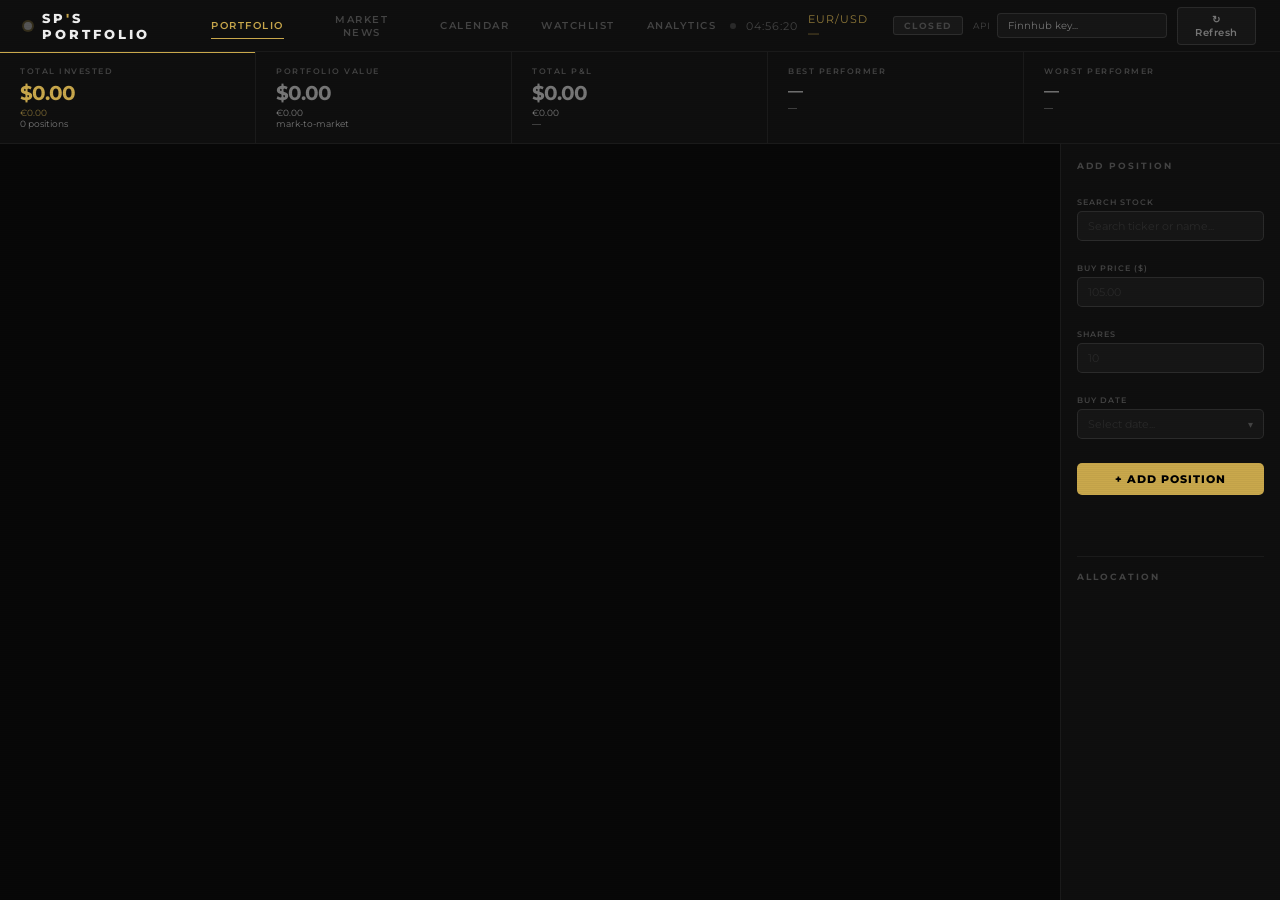
==== index.html @ 55b34804 "Update index.html" ====
<!DOCTYPE html>
<html lang="en">
<head>
<meta charset="UTF-8">
<meta name="viewport" content="width=device-width, initial-scale=1.0">
  <link rel="icon" type="image/x-icon" href="favicon.ico">
<title>SP's Portfolio</title>
<link href="https://fonts.googleapis.com/css2?family=Montserrat:wght@300;400;500;600;700;800;900&display=swap" rel="stylesheet">
<style>
*,*::before,*::after{box-sizing:border-box;margin:0;padding:0}
:root{
  --bg:#080808;--bg2:#0f0f0f;--bg3:#161616;--bg4:#1e1e1e;--bg5:#252525;
  --border:rgba(255,255,255,0.05);--border2:rgba(255,255,255,0.09);--border3:rgba(255,255,255,0.15);
  --text:#f0f0f0;--text2:#777;--text3:#444;--text4:#2a2a2a;
  --gold:#C9A84C;--gold2:rgba(201,168,76,0.12);--gold3:rgba(201,168,76,0.25);--gold4:rgba(201,168,76,0.06);
  --green:#00D97E;--green2:rgba(0,217,126,0.1);--green3:rgba(0,217,126,0.2);
  --red:#FF4560;--red2:rgba(255,69,96,0.1);--red3:rgba(255,69,96,0.2);
  --mono:'Montserrat',sans-serif;--sans:'Montserrat',sans-serif;
}
html,body{height:100%;overflow:hidden}
body{background:var(--bg);color:var(--text);font-family:var(--sans);display:flex;flex-direction:column}

/* SCANLINE OVERLAY */
body::before{content:'';position:fixed;inset:0;background:repeating-linear-gradient(0deg,rgba(0,0,0,0.03) 0px,rgba(0,0,0,0.03) 1px,transparent 1px,transparent 2px);pointer-events:none;z-index:1000}

/* TOPBAR */
.topbar{height:52px;display:flex;align-items:center;justify-content:space-between;padding:0 24px;background:var(--bg2);border-bottom:1px solid var(--border);flex-shrink:0;position:relative;z-index:10}
.logo{display:flex;align-items:center;gap:10px}
.logo-dot{width:8px;height:8px;border-radius:50%;background:#555;box-shadow:0 0 0 2px rgba(201,168,76,0.2);transition:background .5s,box-shadow .5s;animation:dotpulse 2.5s ease-in-out infinite}
@keyframes dotpulse{0%,100%{opacity:1}50%{opacity:.5}}
.logo-name{font-size:13px;font-weight:800;letter-spacing:3px;text-transform:uppercase;color:var(--text)}
.logo-name span{color:var(--gold)}
.topbar-center{display:flex;align-items:center;gap:4px}
.nav-btn{background:none;border:none;padding:6px 14px;font-family:var(--sans);font-size:10px;font-weight:600;letter-spacing:1.5px;text-transform:uppercase;color:var(--text3);cursor:pointer;border-radius:4px;transition:all .15s;position:relative}
.nav-btn:hover{color:var(--text2)}
.nav-btn.active{color:var(--gold)}
.nav-btn.active::after{content:'';position:absolute;bottom:-1px;left:14px;right:14px;height:1px;background:var(--gold)}
.topbar-right{display:flex;align-items:center;gap:10px}
.clock{font-family:'Montserrat',sans-serif;font-size:11px;color:var(--text3);letter-spacing:1px}
.market-status{font-size:9px;font-weight:700;letter-spacing:1.5px;padding:3px 10px;border-radius:3px;text-transform:uppercase}
.market-status.open{background:var(--green2);border:1px solid var(--green3);color:var(--green)}
.market-status.closed{background:rgba(255,255,255,0.04);border:1px solid var(--border2);color:var(--text3)}
.api-wrap{display:flex;align-items:center;gap:6px}
.api-wrap label{font-size:9px;color:var(--text3);letter-spacing:1px;text-transform:uppercase}
.api-input{background:var(--bg3);border:1px solid var(--border2);border-radius:4px;padding:5px 10px;color:var(--text);font-family:'Montserrat',sans-serif;font-size:10px;outline:none;width:170px;transition:border-color .2s}
.api-input:focus{border-color:var(--gold)}
.refresh-btn{background:var(--bg3);border:1px solid var(--border2);border-radius:4px;padding:5px 12px;color:var(--text2);font-family:var(--sans);font-size:10px;font-weight:600;cursor:pointer;letter-spacing:.5px;transition:all .15s}
.refresh-btn:hover{border-color:var(--gold);color:var(--gold)}
.status-dot{width:6px;height:6px;border-radius:50%;background:var(--text4);transition:background .3s}
.status-dot.live{background:var(--green);box-shadow:0 0 6px var(--green)}
.status-dot.err{background:var(--red)}
.status-dot.loading{background:var(--gold);animation:dotpulse 1s infinite}

/* PAGES */
.pages{flex:1;overflow:hidden;position:relative}
.page{display:none;height:100%;overflow-y:auto}
.page.active{display:grid}

/* ── PORTFOLIO PAGE ── */
#pg-portfolio{grid-template-columns:1fr 220px;grid-template-rows:auto 1fr;overflow:hidden}
.port-top{grid-column:1/-1;display:grid;grid-template-columns:repeat(5,1fr);border-bottom:1px solid var(--border);background:var(--bg2)}
.kpi{padding:14px 20px;border-right:1px solid var(--border);position:relative;overflow:hidden}
.kpi:last-child{border-right:none}
.kpi-bar{position:absolute;top:0;left:0;right:0;height:1px;background:var(--gold);opacity:0;transition:opacity .3s}
.kpi.lit .kpi-bar{opacity:1}
.kpi-label{font-size:8px;letter-spacing:1.5px;text-transform:uppercase;color:var(--text3);margin-bottom:7px;font-weight:600}
.kpi-val{font-family:'Montserrat',sans-serif;font-size:20px;font-weight:700;letter-spacing:-1px;line-height:1;margin-bottom:4px}
.kpi-sub{font-size:9px;color:var(--text2);font-family:'Montserrat',sans-serif}
.c-gold{color:var(--gold)}.c-green{color:var(--green)}.c-red{color:var(--red)}.c-muted{color:var(--text2)}

.port-main{padding:18px;overflow-y:auto;display:flex;flex-direction:column;gap:12px}
.port-sidebar{background:var(--bg2);border-left:1px solid var(--border);padding:16px;overflow-y:auto;display:flex;flex-direction:column;gap:14px}

/* STOCK CARDS */
.cards-grid{display:grid;grid-template-columns:repeat(auto-fill,minmax(340px,1fr));gap:14px}
.scard{background:var(--bg2);border:1px solid var(--border);border-radius:8px;padding:20px 22px;cursor:pointer;transition:border-color .2s,transform .15s,box-shadow .15s;position:relative;overflow:hidden}
.scard::before{content:'';position:absolute;top:0;left:0;right:0;height:1px;opacity:0;transition:opacity .3s}
.scard.up::before{background:linear-gradient(90deg,transparent,var(--green),transparent);opacity:1}
.scard.dn::before{background:linear-gradient(90deg,transparent,var(--red),transparent);opacity:1}
.scard:hover{border-color:var(--border3);transform:translateY(-1px);box-shadow:0 6px 24px rgba(0,0,0,0.5)}
.sc-top{display:flex;justify-content:space-between;align-items:flex-start;margin-bottom:12px}
.sc-ticker{font-size:20px;font-weight:900;letter-spacing:.5px}
.sc-name{font-size:9px;color:var(--text3);margin-top:2px;letter-spacing:.3px}
.sc-buys{font-size:8px;background:rgba(255,255,255,0.05);border:1px solid var(--border2);border-radius:3px;padding:1px 5px;color:var(--text3);letter-spacing:.5px;margin-top:4px;display:inline-block}
.sc-price{font-family:'Montserrat',sans-serif;font-size:21px;font-weight:700;text-align:right;letter-spacing:-.5px}
.sc-chg{font-family:'Montserrat',sans-serif;font-size:9px;text-align:right;margin-top:3px}
.sc-divider{height:1px;background:var(--border);margin-bottom:11px}
.sc-stats{display:grid;grid-template-columns:1fr 1fr 1fr;gap:6px}
.sc-stat-l{font-size:8px;color:var(--text3);letter-spacing:.8px;text-transform:uppercase;margin-bottom:2px}
.sc-stat-v{font-family:'Montserrat',sans-serif;font-size:13px;font-weight:500}
.pnl-v{font-family:'Montserrat',sans-serif;font-size:15px;font-weight:700}
.pill{display:inline-flex;align-items:center;gap:2px;padding:2px 7px;border-radius:20px;font-family:'Montserrat',sans-serif;font-size:9px;font-weight:700}
.pill.up{background:var(--green2);border:1px solid var(--green3);color:var(--green)}
.pill.dn{background:var(--red2);border:1px solid var(--red3);color:var(--red)}
.sc-foot{display:flex;justify-content:space-between;align-items:center;margin-top:10px;padding-top:9px;border-top:1px solid var(--border)}
.live-tag{font-size:8px;letter-spacing:.8px;color:var(--text3);font-weight:600}
.live-tag.on{color:var(--green)}
.detail-hint{font-size:8px;color:var(--text4);letter-spacing:.5px}
@keyframes fg{0%,100%{background:var(--bg2)}50%{background:rgba(0,217,126,0.05)}}
@keyframes fr{0%,100%{background:var(--bg2)}50%{background:rgba(255,69,96,0.05)}}
.fg{animation:fg .8s ease}.fr{animation:fr .8s ease}
.blink{display:inline-block;width:4px;height:4px;background:var(--text3);border-radius:50%;animation:bl 1s infinite;vertical-align:middle}
@keyframes bl{0%,100%{opacity:.2}50%{opacity:1}}

/* SIDEBAR FORM */
.sidebar-title{font-size:9px;font-weight:700;letter-spacing:2px;text-transform:uppercase;color:var(--text3);margin-bottom:12px}
.field{margin-bottom:8px}
.field label{display:block;font-size:8px;letter-spacing:1px;text-transform:uppercase;color:var(--text3);margin-bottom:4px;font-weight:600}
.field input{width:100%;background:var(--bg3);border:1px solid var(--border2);border-radius:5px;padding:7px 10px;color:var(--text);font-family:'Montserrat',sans-serif;font-size:11px;outline:none;transition:border-color .2s}
.field input:focus{border-color:var(--gold)}
.field input::placeholder{color:var(--text4)}
.btn-add{width:100%;background:var(--gold);border:none;border-radius:5px;padding:9px;color:#000;font-family:var(--sans);font-size:11px;font-weight:800;letter-spacing:1px;text-transform:uppercase;cursor:pointer;transition:opacity .15s;margin-top:2px}
.btn-add:hover{opacity:.85}
.ferr{font-size:9px;color:var(--red);margin-top:5px;min-height:12px}

/* ALLOC */
.alloc-bar{display:flex;height:4px;border-radius:2px;overflow:hidden;gap:1px;margin-bottom:10px}
.alloc-seg{border-radius:1px;transition:flex .5s}
.alloc-row{display:flex;align-items:center;justify-content:space-between;padding:4px 0;border-bottom:1px solid var(--border)}
.alloc-row:last-child{border-bottom:none}
.alloc-l{display:flex;align-items:center;gap:6px;font-size:10px;font-weight:600}
.alloc-dot{width:6px;height:6px;border-radius:1px;flex-shrink:0}
.alloc-pct{font-family:'Montserrat',sans-serif;font-size:10px;color:var(--text2)}

/* EMPTY */
.empty-state{display:flex;flex-direction:column;align-items:center;justify-content:center;padding:40px;color:var(--text3);text-align:center;grid-column:1/-1}
.empty-state p{font-size:10px;line-height:1.8;margin-top:8px}

/* ── MARKET NEWS PAGE ── */
#pg-news{grid-template-columns:1fr 1fr;grid-template-rows:auto 1fr;overflow:hidden;display:none}
#pg-news.active{display:grid}
.news-col{padding:18px;overflow-y:auto;border-right:1px solid var(--border)}
.news-col:last-child{border-right:none}
.col-header{display:flex;align-items:center;justify-content:space-between;margin-bottom:14px;padding-bottom:10px;border-bottom:1px solid var(--border)}
.col-title{font-size:9px;font-weight:700;letter-spacing:2px;text-transform:uppercase;color:var(--gold)}
.col-sub{font-size:9px;color:var(--text3)}
.news-item{padding:12px 0;border-bottom:1px solid var(--border);cursor:pointer;transition:opacity .15s}
.news-item:hover{opacity:.75}
.news-item:last-child{border-bottom:none}
.news-source{font-size:8px;font-weight:700;letter-spacing:1.5px;text-transform:uppercase;color:var(--gold);margin-bottom:4px}
.news-headline{font-size:12px;font-weight:600;line-height:1.5;color:var(--text);margin-bottom:4px}
.news-meta{font-size:9px;color:var(--text3);font-family:'Montserrat',sans-serif}
.news-tag{display:inline-block;font-size:8px;padding:1px 6px;border-radius:2px;border:1px solid var(--border2);color:var(--text3);margin-right:4px;letter-spacing:.5px}
.news-tag.bull{border-color:var(--green3);color:var(--green)}
.news-tag.bear{border-color:var(--red3);color:var(--red)}

/* ── CALENDAR PAGE ── */
#pg-calendar{display:none;grid-template-columns:1fr 1fr;overflow:hidden}
#pg-calendar.active{display:grid}
.cal-col{padding:18px;overflow-y:auto;border-right:1px solid var(--border)}
.cal-col:last-child{border-right:none}
.cal-event{display:flex;gap:12px;padding:10px 0;border-bottom:1px solid var(--border);align-items:flex-start}
.cal-event:last-child{border-bottom:none}
.cal-date-box{background:var(--bg3);border:1px solid var(--border2);border-radius:5px;padding:6px 10px;text-align:center;flex-shrink:0;min-width:44px}
.cal-month{font-size:7px;font-weight:700;letter-spacing:1.5px;text-transform:uppercase;color:var(--text3)}
.cal-day{font-family:'Montserrat',sans-serif;font-size:18px;font-weight:700;line-height:1;color:var(--text)}
.cal-info{}
.cal-event-name{font-size:12px;font-weight:600;margin-bottom:3px}
.cal-event-sub{font-size:9px;color:var(--text3);line-height:1.5}
.cal-badge{display:inline-block;font-size:8px;padding:1px 6px;border-radius:2px;letter-spacing:.5px;font-weight:700;margin-top:3px}
.cal-badge.holiday{background:var(--gold2);border:1px solid var(--gold3);color:var(--gold)}
.cal-badge.earnings{background:var(--green2);border:1px solid var(--green3);color:var(--green)}
.cal-badge.fed{background:rgba(147,112,219,0.1);border:1px solid rgba(147,112,219,0.3);color:#9370DB}
.cal-badge.today{background:var(--red2);border:1px solid var(--red3);color:var(--red)}

/* ── WATCHLIST PAGE ── */
#pg-watchlist{display:none;grid-template-columns:1fr 280px;overflow:hidden}
#pg-watchlist.active{display:grid}
.watch-main{padding:18px;overflow-y:auto}
.watch-table{width:100%;border-collapse:collapse}
.watch-table th{font-size:8px;font-weight:700;letter-spacing:1.5px;text-transform:uppercase;color:var(--text3);padding:0 12px 10px 12px;text-align:left;border-bottom:1px solid var(--border2)}
.watch-table th.r{text-align:right}
.watch-table td{padding:10px 12px;border-bottom:1px solid var(--border);font-family:'Montserrat',sans-serif;font-size:11px;vertical-align:middle}
.watch-table tr:hover td{background:var(--bg2)}
.watch-ticker{font-weight:700;font-size:13px;font-family:var(--sans);letter-spacing:.3px}
.watch-name{font-size:9px;color:var(--text3);font-family:var(--sans);margin-top:1px}
.watch-sidebar{background:var(--bg2);border-left:1px solid var(--border);padding:16px;overflow-y:auto}
.btn-rm-w{background:none;border:none;color:var(--text4);cursor:pointer;font-family:'Montserrat',sans-serif;font-size:11px;padding:3px 6px;border-radius:3px;transition:all .15s}
.btn-rm-w:hover{color:var(--red);background:var(--red2)}

/* ── ANALYTICS PAGE ── */
#pg-analytics{display:none;grid-template-columns:1fr 1fr;grid-template-rows:auto auto auto;overflow-y:auto}
#pg-analytics.active{display:grid}
.analytics-panel{padding:24px 28px;border-right:1px solid var(--border);border-bottom:1px solid var(--border);min-height:280px}
.analytics-panel:nth-child(2){border-right:none}
.analytics-panel:nth-child(3){border-bottom:none}
.analytics-panel:nth-child(4){border-right:none;border-bottom:none}
.panel-title{font-size:10px;font-weight:700;letter-spacing:2px;text-transform:uppercase;color:var(--gold);margin-bottom:18px}
.bar-row{display:flex;align-items:center;gap:12px;margin-bottom:12px}
.bar-label{font-size:12px;font-weight:700;width:55px;flex-shrink:0}
.bar-track{flex:1;height:8px;background:var(--bg4);border-radius:4px;overflow:hidden}
.bar-fill{height:100%;border-radius:4px;transition:width .6s ease}
.bar-val{font-family:'Montserrat',sans-serif;font-size:10px;width:60px;text-align:right;flex-shrink:0}
.metric-grid{display:grid;grid-template-columns:1fr 1fr;gap:12px}
.metric-box{background:var(--bg3);border:1px solid var(--border);border-radius:8px;padding:16px}
.metric-label{font-size:9px;letter-spacing:1.5px;text-transform:uppercase;color:var(--text3);margin-bottom:8px;font-weight:600}
.metric-val{font-family:'Montserrat',sans-serif;font-size:18px;font-weight:700;letter-spacing:-1px}
.donut-wrap{display:flex;align-items:center;justify-content:center;gap:20px;margin-top:8px}
.donut-legend{display:flex;flex-direction:column;gap:6px}
.donut-item{display:flex;align-items:center;gap:8px;font-size:12px;font-weight:600;margin-bottom:4px}
.donut-color{width:10px;height:10px;border-radius:3px;flex-shrink:0}

/* MODAL */
.modal-overlay{display:none;position:fixed;inset:0;background:rgba(0,0,0,0.88);z-index:500;align-items:center;justify-content:center;padding:20px}
.modal-overlay.open{display:flex}
.modal-box{background:var(--bg2);border:1px solid var(--border2);border-radius:10px;padding:22px;width:100%;max-width:520px;max-height:80vh;overflow-y:auto}
.modal-header{display:flex;justify-content:space-between;align-items:flex-start;margin-bottom:18px}
.modal-ticker{font-size:24px;font-weight:900;letter-spacing:.5px}
.modal-name{font-size:10px;color:var(--text3);margin-top:2px}
.modal-close{background:none;border:1px solid var(--border2);border-radius:4px;color:var(--text3);cursor:pointer;font-family:var(--sans);font-size:10px;padding:5px 12px;transition:all .15s}
.modal-close:hover{color:var(--text);border-color:var(--border3)}
.modal-kpis{display:grid;grid-template-columns:repeat(4,1fr);gap:8px;margin-bottom:16px}
.modal-kpi{background:var(--bg3);border-radius:6px;padding:10px}
.modal-kpi-l{font-size:8px;letter-spacing:1px;text-transform:uppercase;color:var(--text3);margin-bottom:4px}
.modal-kpi-v{font-family:'Montserrat',sans-serif;font-size:15px;font-weight:700}
.buys-title{font-size:8px;font-weight:700;letter-spacing:1.5px;text-transform:uppercase;color:var(--text3);margin-bottom:8px}
.buy-row{display:grid;grid-template-columns:80px 70px 80px 1fr 28px;gap:8px;align-items:center;padding:7px 0;border-bottom:1px solid var(--border)}
.buy-row:last-child{border-bottom:none}
.buy-date{font-family:'Montserrat',sans-serif;font-size:10px;color:var(--text2)}
.buy-shares{font-family:'Montserrat',sans-serif;font-size:11px;font-weight:700}
.buy-price{font-family:'Montserrat',sans-serif;font-size:10px;color:var(--text2)}
.buy-total{font-family:'Montserrat',sans-serif;font-size:10px;color:var(--text3)}
.btn-del-buy{background:none;border:none;color:var(--text4);cursor:pointer;font-size:12px;padding:2px 5px;border-radius:3px;transition:all .15s}
.btn-del-buy:hover{color:var(--red)}
.modal-footer{display:flex;justify-content:flex-end;margin-top:14px;padding-top:12px;border-top:1px solid var(--border)}
.btn-danger{background:var(--red2);border:1px solid var(--red3);border-radius:5px;color:var(--red);cursor:pointer;font-family:var(--sans);font-size:10px;font-weight:700;padding:7px 14px;letter-spacing:.5px;transition:all .15s}
.btn-danger:hover{background:var(--red3)}



.sc-logo{width:28px;height:28px;border-radius:6px;object-fit:contain;background:var(--bg4);padding:3px;flex-shrink:0}
.sc-logo-wrap{display:flex;align-items:center;gap:8px}
.search-wrap{position:relative;width:100%}
.search-results{display:none;position:absolute;top:calc(100% + 4px);left:0;right:0;background:var(--bg3);border:1px solid var(--border2);border-radius:6px;z-index:300;max-height:200px;overflow-y:auto;box-shadow:0 8px 24px rgba(0,0,0,0.6)}
.search-results.open{display:block}
.search-item{display:flex;align-items:center;gap:10px;padding:9px 12px;cursor:pointer;transition:background .15s;border-bottom:1px solid var(--border)}
.search-item:last-child{border-bottom:none}
.search-item:hover{background:var(--bg4)}
.search-item-ticker{font-size:12px;font-weight:800;color:var(--text);min-width:50px}
.search-item-name{font-size:10px;color:var(--text2);flex:1}
.search-item-type{font-size:8px;color:var(--text3);letter-spacing:.5px}
.search-loading{padding:10px 12px;font-size:10px;color:var(--text3);text-align:center}

/* Custom date picker */
.date-input-wrap{position:relative;width:100%}
.date-display{width:100%;background:var(--bg3);border:1px solid var(--border2);border-radius:5px;padding:7px 10px;color:var(--text);font-family:'Montserrat',sans-serif;font-size:11px;cursor:pointer;transition:border-color .2s;display:flex;align-items:center;justify-content:space-between;user-select:none}
.date-display:hover{border-color:var(--gold)}
.date-display.open{border-color:var(--gold)}
.date-display-text{color:var(--text)}
.date-display-text.placeholder{color:var(--text4)}
.date-display-icon{font-size:10px;color:var(--text3)}
.date-picker-popup{display:none;position:absolute;bottom:calc(100% + 6px);left:0;right:0;background:var(--bg3);border:1px solid var(--border2);border-radius:8px;padding:12px;z-index:200;box-shadow:0 8px 32px rgba(0,0,0,0.6)}
.date-picker-popup.open{display:block}
.dp-header{display:flex;align-items:center;justify-content:space-between;margin-bottom:10px}
.dp-nav{background:none;border:none;color:var(--text2);cursor:pointer;font-size:14px;padding:2px 6px;border-radius:3px;transition:color .15s;font-family:'Montserrat',sans-serif}
.dp-nav:hover{color:var(--gold)}
.dp-month-year{font-size:11px;font-weight:700;letter-spacing:1px;color:var(--text);font-family:'Montserrat',sans-serif}
.dp-weekdays{display:grid;grid-template-columns:repeat(7,1fr);margin-bottom:4px}
.dp-weekday{font-size:8px;font-weight:700;letter-spacing:1px;text-transform:uppercase;color:var(--text3);text-align:center;padding:2px 0;font-family:'Montserrat',sans-serif}
.dp-days{display:grid;grid-template-columns:repeat(7,1fr);gap:2px}
.dp-day{font-size:10px;font-weight:500;text-align:center;padding:5px 2px;border-radius:4px;cursor:pointer;color:var(--text2);transition:all .15s;font-family:'Montserrat',sans-serif;border:none;background:none}
.dp-day:hover{background:var(--bg4);color:var(--text)}
.dp-day.today{color:var(--gold);font-weight:700}
.dp-day.selected{background:var(--gold);color:#000;font-weight:700}
.dp-day.other-month{color:var(--text4)}
.dp-day.empty{cursor:default}

/* TOAST */
.toast{position:fixed;bottom:16px;right:16px;background:var(--bg4);border:1px solid var(--border2);border-radius:6px;padding:8px 16px;font-size:10px;color:var(--text);opacity:0;transform:translateY(4px);transition:opacity .2s,transform .2s;pointer-events:none;z-index:999;font-weight:500;letter-spacing:.3px}
.toast.show{opacity:1;transform:translateY(0)}

/* SCROLLBAR */
::-webkit-scrollbar{width:3px;height:3px}
::-webkit-scrollbar-track{background:transparent}
::-webkit-scrollbar-thumb{background:var(--bg5);border-radius:2px}
</style>
</head>
<body>

<!-- TOPBAR -->
<div class="topbar">
  <div class="logo">
    <div class="logo-dot" id="logoDot"></div>
    <div class="logo-name">SP<span>'</span>S PORTFOLIO</div>
  </div>
  <div class="topbar-center">
    <button class="nav-btn active" onclick="nav('portfolio',this)">Portfolio</button>
    <button class="nav-btn" onclick="nav('news',this)">Market News</button>
    <button class="nav-btn" onclick="nav('calendar',this)">Calendar</button>
    <button class="nav-btn" onclick="nav('watchlist',this)">Watchlist</button>
    <button class="nav-btn" onclick="nav('analytics',this)">Analytics</button>
  </div>
  <div class="topbar-right">
    <div class="status-dot" id="statusDot"></div>
    <div class="clock" id="clock">00:00:00</div><div class="clock" id="eurRate" style="color:var(--gold);opacity:0.7">EUR/USD —</div>
    <div class="market-status closed" id="marketStatus">CLOSED</div>
    <div class="api-wrap">
      <label>API</label>
      <input class="api-input" id="apiInput" placeholder="Finnhub key..." oninput="onApiKey(this.value)">
    </div>
    <button class="refresh-btn" id="refreshBtn" onclick="refreshAll()">↻ Refresh</button>
  </div>
</div>

<!-- PAGES -->
<div class="pages">

  <!-- PORTFOLIO -->
  <div class="page active" id="pg-portfolio">
    <div class="port-top">
      <div class="kpi lit" id="kpi0"><div class="kpi-bar"></div><div class="kpi-label">Total Invested</div><div class="kpi-val c-gold" id="k-invested">$0.00</div><div class="kpi-sub" id="k-invested-eur" style="color:var(--gold);opacity:0.6">€0.00</div><div class="kpi-sub" id="k-pos">0 positions</div></div>
      <div class="kpi" id="kpi1"><div class="kpi-bar"></div><div class="kpi-label">Portfolio Value</div><div class="kpi-val c-muted" id="k-value">$0.00</div><div class="kpi-sub" id="k-value-eur">€0.00</div><div class="kpi-sub">mark-to-market</div></div>
      <div class="kpi" id="kpi2"><div class="kpi-bar"></div><div class="kpi-label">Total P&L</div><div class="kpi-val c-muted" id="k-pnl">$0.00</div><div class="kpi-sub" id="k-pnl-eur">€0.00</div><div class="kpi-sub" id="k-pnlpct">—</div></div>
      <div class="kpi" id="kpi3"><div class="kpi-bar"></div><div class="kpi-label">Best Performer</div><div class="kpi-val c-muted" id="k-best" style="font-size:15px">—</div><div class="kpi-sub" id="k-bestpct">—</div></div>
      <div class="kpi" id="kpi4"><div class="kpi-bar"></div><div class="kpi-label">Worst Performer</div><div class="kpi-val c-muted" id="k-worst" style="font-size:15px">—</div><div class="kpi-sub" id="k-worstpct">—</div></div>
    </div>
    <div class="port-main">
      <div class="cards-grid" id="cardsGrid">
        <div class="empty-state" id="emptyState"><div style="font-size:28px;opacity:.2">◈</div><p>No positions yet.<br>Add your first stock in the sidebar →</p></div>
      </div>
    </div>
    <div class="port-sidebar">
      <div class="sidebar-title">Add Position</div>
      <div class="field"><label>Search Stock</label>
        <div class="search-wrap">
          <input id="fT" placeholder="Search ticker or name..." autocomplete="off" oninput="searchStock(this.value)" onfocus="if(this.value.length>1)el('searchResults').classList.add('open')" style="width:100%;background:var(--bg3);border:1px solid var(--border2);border-radius:5px;padding:7px 10px;color:var(--text);font-family:'Montserrat',sans-serif;font-size:11px;outline:none;transition:border-color .2s">
          <div class="search-results" id="searchResults"></div>
        </div>
        <input type="hidden" id="fN">
        <input type="hidden" id="fLogo">
      </div>
      <div class="field"><label>Buy Price ($)</label><input id="fB" type="number" placeholder="105.00" step="0.01" min="0"></div>
      <div class="field"><label>Shares</label><input id="fS" type="number" placeholder="10" step="0.01" min="0"></div>
      <div class="field"><label>Buy Date</label>
        <div class="date-input-wrap" id="dateWrap">
          <div class="date-display" id="dateDisplay" onclick="toggleDatePicker()">
            <span class="date-display-text placeholder" id="dateDisplayText">Select date...</span>
            <span class="date-display-icon">▾</span>
          </div>
          <div class="date-picker-popup" id="datePicker">
            <div class="dp-header">
              <button class="dp-nav" onclick="dpNav(-1)">‹</button>
              <div class="dp-month-year" id="dpMonthYear"></div>
              <button class="dp-nav" onclick="dpNav(1)">›</button>
            </div>
            <div class="dp-weekdays">
              <div class="dp-weekday">Mo</div><div class="dp-weekday">Tu</div><div class="dp-weekday">We</div>
              <div class="dp-weekday">Th</div><div class="dp-weekday">Fr</div><div class="dp-weekday">Sa</div><div class="dp-weekday">Su</div>
            </div>
            <div class="dp-days" id="dpDays"></div>
          </div>
        </div>
        <input type="hidden" id="fD">
      </div>
      <button class="btn-add" onclick="addStock()">+ Add Position</button>
      <div class="ferr" id="ferr"></div>
      <div style="margin-top:16px;padding-top:14px;border-top:1px solid var(--border)">
        <div class="sidebar-title">Allocation</div>
        <div class="alloc-bar" id="allocBar"></div>
        <div id="allocRows"></div>
      </div>
    </div>
  </div>

  <!-- NEWS -->
  <div class="page" id="pg-news">
    <div class="news-col">
      <div class="col-header"><div class="col-title">Your Holdings</div><div class="col-sub" id="news-last">—</div></div>
      <div id="news-stocks">
        <div style="font-size:10px;color:var(--text3);padding:20px 0">Add stocks to see their news →</div>
      </div>
    </div>
    <div class="news-col">
      <div class="col-header"><div class="col-title">Market & Macro</div><div class="col-sub">Live feed</div></div>
      <div id="news-macro"></div>
    </div>
  </div>

  <!-- CALENDAR -->
  <div class="page" id="pg-calendar">
    <div class="cal-col">
      <div class="col-header"><div class="col-title">Earnings & Events</div></div>
      <div id="cal-earnings"></div>
    </div>
    <div class="cal-col">
      <div class="col-header"><div class="col-title">Market Holidays & Fed</div></div>
      <div id="cal-holidays"></div>
    </div>
  </div>

  <!-- WATCHLIST -->
  <div class="page" id="pg-watchlist">
    <div class="watch-main">
      <div class="col-header"><div class="col-title">Watchlist</div><span class="col-sub" id="watch-count">0 stocks</span></div>
      <table class="watch-table">
        <thead><tr>
          <th>Stock</th><th class="r">Price</th><th class="r">Today</th><th class="r">52W High</th><th class="r">52W Low</th><th class="r">Note</th><th></th>
        </tr></thead>
        <tbody id="watchBody"></tbody>
      </table>
      <div id="watchEmpty" style="font-size:10px;color:var(--text3);padding:20px 0">Add stocks to your watchlist →</div>
    </div>
    <div class="watch-sidebar">
      <div class="sidebar-title">Add to Watchlist</div>
      <div class="field"><label>Ticker</label><input id="wT" placeholder="GOOGL" maxlength="8"></div>
      <div class="field"><label>Company</label><input id="wN" placeholder="Alphabet"></div>
      <div class="field"><label>Note</label><input id="wNote" placeholder="Watching for entry..."></div>
      <button class="btn-add" onclick="addWatch()">+ Add to Watchlist</button>
      <div class="ferr" id="wferr"></div>
    </div>
  </div>

  <!-- ANALYTICS -->
  <div class="page" id="pg-analytics">
    <div class="analytics-panel">
      <div class="panel-title">P&L by Stock</div>
      <div id="a-pnl-bars"></div>
    </div>
    <div class="analytics-panel">
      <div class="panel-title">Portfolio Metrics</div>
      <div class="metric-grid" id="a-metrics"></div>
    </div>
    <div class="analytics-panel">
      <div class="panel-title">Allocation by Value</div>
      <div class="donut-wrap"><canvas id="donutCanvas" width="260" height="260"></canvas><div class="donut-legend" id="donutLegend"></div></div>
    </div>
    <div class="analytics-panel">
      <div class="panel-title">Return % by Stock</div>
      <div id="a-return-bars"></div>
    </div>
    <div class="analytics-panel" style="grid-column:1/-1;border-right:none;min-height:320px">
      <div class="panel-title">Portfolio Value Over Time</div>
      <div id="history-panel"></div>
    </div>
  </div>

</div>

<!-- MODAL -->
<div class="modal-overlay" id="modal">
  <div class="modal-box" id="modalBox"></div>
</div>

<div class="toast" id="toast"></div>

<script>
const PAL=['#C9A84C','#4F8EF7','#00D97E','#FF4560','#9B72F7','#FB923C','#34D399','#F472B6','#60A5FA','#FBBF24'];

// ── Storage migration ────────────────────────────────────────────
(function(){
  const old=localStorage.getItem('edgePortfolio_v5')||localStorage.getItem('edgePortfolio_v4')||localStorage.getItem('portfolio_v2');
  if(old&&!localStorage.getItem('sp_v1')){
    try{
      const src=JSON.parse(old);
      const grouped={};
      src.forEach((s,i)=>{
        const t=s.ticker;
        if(!grouped[t]){grouped[t]={ticker:t,name:s.name,color:s.color||PAL[i%PAL.length],price:null,chg:null,chgPct:null,buys:[]}}
        const buys=s.buys||[{id:Date.now()+i,shares:s.shares,buyPrice:s.buy||s.buyPrice||0,date:s.date||new Date().toISOString().split('T')[0]}];
        grouped[t].buys.push(...buys);
      });
      localStorage.setItem('sp_v1',JSON.stringify(Object.values(grouped)));
    }catch(e){}
  }
})();

let stocks=JSON.parse(localStorage.getItem('sp_v1')||'[]');
let watchlist=JSON.parse(localStorage.getItem('sp_watch')||'[]');
let apiKey=localStorage.getItem('fhKey')||'';
let prevPrices={};
let timer=null;

function save(){localStorage.setItem('sp_v1',JSON.stringify(stocks))}
function saveWatch(){localStorage.setItem('sp_watch',JSON.stringify(watchlist))}
function el(id){return document.getElementById(id)}
function fmt(n){return(n<0?'-':'')+'$'+Math.abs(n).toLocaleString('en-US',{minimumFractionDigits:2,maximumFractionDigits:2})}
function fmtPct(n){return(n>=0?'+':'')+n.toFixed(2)+'%'}

// ── Clock ────────────────────────────────────────────────────────
function updateClock(){
  const now=new Date();
  el('clock').textContent=now.toLocaleTimeString('nl-NL',{hour:'2-digit',minute:'2-digit',second:'2-digit'});
  // NYSE: Mon-Fri 9:30-16:00 ET (UTC-4 in summer)
  const utc=now.getTime()+now.getTimezoneOffset()*60000;
  const et=new Date(utc-4*3600000);
  const day=et.getDay(),h=et.getHours(),m=et.getMinutes();
  const open=day>=1&&day<=5&&(h>9||(h===9&&m>=30))&&h<16;
  el('marketStatus').className='market-status '+(open?'open':'closed');
  el('marketStatus').textContent=open?'OPEN':'CLOSED';
}
setInterval(updateClock,1000);updateClock();

// ── Navigation ───────────────────────────────────────────────────
function nav(page,btn){
  document.querySelectorAll('.nav-btn').forEach(b=>b.classList.remove('active'));
  btn.classList.add('active');
  document.querySelectorAll('.page').forEach(p=>p.classList.remove('active'));
  el('pg-'+page).classList.add('active');
  if(page==='news')loadNews();
  if(page==='analytics')renderAnalytics();
  if(page==='calendar')renderCalendar();
  if(page==='watchlist')renderWatchlist();
}

// ── Toast ────────────────────────────────────────────────────────
function toast(msg,type){
  const t=el('toast');t.textContent=msg;
  t.style.borderColor=type==='ok'?'rgba(201,168,76,.4)':type==='err'?'rgba(255,69,96,.3)':'rgba(255,255,255,.08)';
  t.classList.add('show');clearTimeout(t._t);t._t=setTimeout(()=>t.classList.remove('show'),2400);
}
function ferr(id,msg){const e=el(id);e.textContent=msg;clearTimeout(e._t);e._t=setTimeout(()=>e.textContent='',3000)}

// ── API Key ──────────────────────────────────────────────────────
function onApiKey(val){
  apiKey=val.trim();localStorage.setItem('fhKey',apiKey);
  if(apiKey.length>10){refreshAll();startTimer()}
}

// ── Price fetch (multi-source) ───────────────────────────────────
async function fetchPrice(ticker){return null;} // unused, batch fetch below

async function fetchAllPrices(tickers){
  // Batch fetch via Yahoo Finance - one request per ticker but use different proxies in rotation
  const proxies=[
    t=>'https://api.allorigins.win/get?url='+encodeURIComponent('https://query1.finance.yahoo.com/v8/finance/chart/'+t+'?interval=1m&range=1d'),
    t=>'https://corsproxy.io/?url='+encodeURIComponent('https://query2.finance.yahoo.com/v8/finance/chart/'+t+'?interval=1m&range=1d'),
    t=>'https://api.allorigins.win/get?url='+encodeURIComponent('https://query2.finance.yahoo.com/v8/finance/chart/'+t+'?interval=1m&range=1d'),
    t=>'https://corsproxy.io/?url='+encodeURIComponent('https://query1.finance.yahoo.com/v8/finance/chart/'+t+'?interval=1m&range=1d'),
  ];
  const results={};
  await Promise.all(tickers.map(async(ticker,i)=>{
    // Each ticker gets a different proxy to avoid rate limits
    const proxyFns=[proxies[i%proxies.length],...proxies.filter((_,j)=>j!==i%proxies.length)];
    for(const proxyFn of proxyFns){
      try{
        const r=await fetch(proxyFn(ticker),{signal:AbortSignal.timeout(12000)});
        if(!r.ok)continue;
        const outer=await r.json();
        const raw=outer.contents||outer;
        const d=typeof raw==='string'?JSON.parse(raw):raw;
        const meta=d?.chart?.result?.[0]?.meta;
        if(!meta||!meta.regularMarketPrice)continue;
        const cur=meta.regularMarketPrice;
        const prev=meta.previousClose||cur;
        results[ticker]={price:cur,chg:+(cur-prev).toFixed(2),chgPct:+((cur-prev)/prev*100).toFixed(2)};
        return;
      }catch(e){continue}
    }
    // Final fallback: Finnhub
    if(apiKey){
      try{
        const r=await fetch('https://finnhub.io/api/v1/quote?symbol='+ticker+'&token='+apiKey,{signal:AbortSignal.timeout(8000)});
        const d=await r.json();
        if(d&&d.c>0)results[ticker]={price:d.c,chg:+(d.d||0).toFixed(2),chgPct:+(d.dp||0).toFixed(2)};
      }catch(e){}
    }
  }));
  return results;
}


async function refreshAll(){
  if(!stocks.length&&!watchlist.length)return;
  const rbtn=el('refreshBtn');if(rbtn)rbtn.textContent='↻ ...';
  const sdot=el('statusDot');if(sdot)sdot.className='status-dot loading';
  const allStocks=[...stocks,...watchlist.filter(w=>!stocks.find(s=>s.ticker===w.ticker))];
  const tickers=allStocks.map(s=>s.ticker);
  // Store prev prices
  tickers.forEach(t=>{const s=allStocks.find(x=>x.ticker===t);if(s)prevPrices[t]=s.price;});
  // Fetch all at once in parallel with different proxies
  const results=await fetchAllPrices(tickers);
  let ok=0;
  allStocks.forEach(item=>{
    const d=results[item.ticker];
    if(d){
      item.price=d.price;item.chg=d.chg;item.chgPct=d.chgPct;ok++;
      const ws=watchlist.find(w=>w.ticker===item.ticker);
      if(ws){ws.price=d.price;ws.chg=d.chg;ws.chgPct=d.chgPct;}
    }
  });
  save();saveWatch();fetchEurRate().then(()=>renderPortfolio());saveHistorySnapshot();
  const rbtn2=el('refreshBtn');if(rbtn2)rbtn2.textContent='↻ Refresh';
  const sdot2=el('statusDot');if(sdot2)sdot2.className=ok>0?'status-dot live':'status-dot err';
  toast(ok>0?`${ok}/${tickers.length} prices updated`:'Price fetch failed — retry','ok');
}

function sleep(ms){return new Promise(r=>setTimeout(r,ms))}
function startTimer(){clearInterval(timer);if(stocks.length||watchlist.length)timer=setInterval(refreshAll,60000)}

// ── Add stock ────────────────────────────────────────────────────
function addStock(){
  const ticker=(el('fT').value||'').trim().toUpperCase();
  const name=(el('fN').value||'').trim();
  const buy=parseFloat(el('fB').value);
  const shares=parseFloat(el('fS').value);
  const date=el('fD').value||new Date().toISOString().split('T')[0];
  if(!ticker)return ferr('ferr','Enter a ticker.');
  if(!name)return ferr('ferr','Enter company name.');
  if(isNaN(buy)||buy<=0)return ferr('ferr','Valid buy price required.');
  if(isNaN(shares)||shares<=0)return ferr('ferr','Valid share count required.');
  const newBuy={id:Date.now(),shares,buyPrice:buy,date};
  const logo=el('fLogo').value||'';
  const ex=stocks.find(s=>s.ticker===ticker);
  if(ex){ex.buys.push(newBuy);toast(ticker+' — buy added','ok');}
  else{
    stocks.push({ticker,name,logo,color:PAL[stocks.length%PAL.length],price:null,chg:null,chgPct:null,buys:[newBuy]});
    toast(ticker+' added','ok');
    fetchPrice(ticker).then(d=>{const s=stocks.find(x=>x.ticker===ticker);if(s&&d){s.price=d.price;s.chg=d.chg;s.chgPct=d.chgPct;save();renderPortfolio();}});
  }
  save();backfillHistory();renderPortfolio();
  ['fT','fN','fB','fS','fD','fLogo'].forEach(id=>el(id).value='');el('searchResults').classList.remove('open');dpSelected=null;el('dateDisplayText').textContent='Select date...';el('dateDisplayText').classList.add('placeholder');
  startTimer();
}

function removeStock(ticker){stocks=stocks.filter(s=>s.ticker!==ticker);save();renderPortfolio();closeModal();toast(ticker+' removed','')}
function removeBuy(ticker,id){
  const s=stocks.find(x=>x.ticker===ticker);if(!s)return;
  s.buys=s.buys.filter(b=>b.id!==id);
  if(!s.buys.length){stocks=stocks.filter(x=>x.ticker!==ticker);closeModal();}
  save();renderPortfolio();
  if(stocks.find(x=>x.ticker===ticker))openModal(ticker);
}

// ── Watchlist ────────────────────────────────────────────────────
function addWatch(){
  const ticker=(el('wT').value||'').trim().toUpperCase();
  const name=(el('wN').value||'').trim();
  const note=el('wNote').value.trim();
  if(!ticker)return ferr('wferr','Enter a ticker.');
  if(!name)return ferr('wferr','Enter company name.');
  if(watchlist.find(w=>w.ticker===ticker))return ferr('wferr',ticker+' already in watchlist.');
  watchlist.push({ticker,name,note,price:null,chg:null,chgPct:null});
  saveWatch();renderWatchlist();toast(ticker+' added to watchlist','ok');
  ['wT','wN','wNote'].forEach(id=>el(id).value='');
  fetchPrice(ticker).then(d=>{const w=watchlist.find(x=>x.ticker===ticker);if(w&&d){w.price=d.price;w.chg=d.chg;w.chgPct=d.chgPct;saveWatch();renderWatchlist();}});
  startTimer();
}
function removeWatch(ticker){watchlist=watchlist.filter(w=>w.ticker!==ticker);saveWatch();renderWatchlist();toast(ticker+' removed','')}

// ── Modal ─────────────────────────────────────────────────────────
function openModal(ticker){
  const s=stocks.find(x=>x.ticker===ticker);if(!s)return;
  const sh=s.buys.reduce((a,b)=>a+b.shares,0);
  const inv=s.buys.reduce((a,b)=>a+b.buyPrice*b.shares,0);
  const avg=inv/sh;const has=s.price>0;
  const pnl=has?(s.price-avg)*sh:0;const pct=has?((s.price-avg)/avg)*100:0;
  el('modalBox').innerHTML=`
    <div class="modal-header">
      <div><div class="modal-ticker">${s.ticker}</div><div class="modal-name">${s.name}</div></div>
      <button class="modal-close" onclick="closeModal()">✕ Close</button>
    </div>
    <div class="modal-kpis">
      <div class="modal-kpi"><div class="modal-kpi-l">Shares</div><div class="modal-kpi-v">${sh%1===0?sh:sh.toFixed(4)}</div></div>
      <div class="modal-kpi"><div class="modal-kpi-l">Avg Buy</div><div class="modal-kpi-v">${fmt(avg)}</div></div>
      <div class="modal-kpi"><div class="modal-kpi-l">Current</div><div class="modal-kpi-v" style="color:${has?(pct>=0?'var(--green)':'var(--red)'):'var(--text2)'}">${has?fmt(s.price):'—'}</div></div>
      <div class="modal-kpi"><div class="modal-kpi-l">P&L</div><div class="modal-kpi-v" style="color:${has?(pnl>=0?'var(--green)':'var(--red)'):'var(--text2)'}">${has?fmt(pnl):'—'}</div></div>
    </div>
    <div class="buys-title">${s.buys.length} BUY${s.buys.length!==1?'S':''}</div>
    ${s.buys.map(b=>`<div class="buy-row"><span class="buy-date">${b.date||'—'}</span><span class="buy-shares">${b.shares%1===0?b.shares:b.shares.toFixed(4)} sh</span><span class="buy-price">@ ${fmt(b.buyPrice)}</span><span class="buy-total">${fmt(b.buyPrice*b.shares)}</span><button class="btn-del-buy" onclick="removeBuy('${ticker}',${b.id})">✕</button></div>`).join('')}
    <div class="modal-footer"><button class="btn-danger" onclick="removeStock('${ticker}')">Remove ${ticker}</button></div>`;
  el('modal').classList.add('open');
}
function closeModal(){el('modal').classList.remove('open')}
el('modal').onclick=e=>{if(e.target===el('modal'))closeModal()}

// ── Render Portfolio ─────────────────────────────────────────────
function renderPortfolio(){
  const grid=el('cardsGrid');
  if(!stocks.length){
    grid.innerHTML='';grid.appendChild(el('emptyState'));
    el('emptyState').style.display='flex';
    renderKPIs(0,0);renderAlloc([]);return;
  }
  el('emptyState').style.display='none';grid.innerHTML='';
  let ti=0,tv=0;
  stocks.forEach(s=>{
    const sh=s.buys.reduce((a,b)=>a+b.shares,0);
    const inv=s.buys.reduce((a,b)=>a+b.buyPrice*b.shares,0);
    const avg=inv/sh;const has=s.price>0;
    const cur=has?s.price:avg;const val=cur*sh;
    const pnl=val-inv;const pct=((cur-avg)/avg)*100;const up=pct>=0;
    ti+=inv;tv+=val;
    const prev=prevPrices[s.ticker];
    const dir=prev?cur>prev?'up':cur<prev?'dn':'':'';
    const card=document.createElement('div');
    card.className='scard '+(up?'up':'dn');card.onclick=()=>openModal(s.ticker);
    const logoUrl=s.logo||`https://assets.parqet.com/logos/symbol/${s.ticker}?format=svg`;
    card.innerHTML=`
      <div class="sc-top">
        <div class="sc-logo-wrap">
          <img class="sc-logo" src="${logoUrl}" onerror="this.style.display='none'" alt="">
          <div>
            <div style="display:flex;align-items:center;gap:6px"><div class="sc-ticker">${s.ticker}</div><span class="sc-buys">${s.buys.length} buy${s.buys.length!==1?'s':''}</span></div>
            <div class="sc-name">${s.name}</div>
          </div>
        </div>
        <div>
          <div class="sc-price ${has?(up?'c-green':'c-red'):'c-muted'}">${has?fmt(s.price):'<span class="blink"></span>'}</div>
          <div class="sc-chg" style="color:${s.chgPct!=null?(s.chgPct>=0?'var(--green)':'var(--red)'):'var(--text3)'}">${s.chgPct!=null?(s.chgPct>=0?'▲':'▼')+' '+Math.abs(s.chgPct).toFixed(2)+'% today':'—'}</div>
        </div>
      </div>
      <div class="sc-divider"></div>
      <div class="sc-stats">
        <div><div class="sc-stat-l">Shares</div><div class="sc-stat-v">${sh%1===0?sh:sh.toFixed(2)}</div></div>
        <div><div class="sc-stat-l">Avg Buy</div><div class="sc-stat-v">${fmt(avg)}</div></div>
        <div><div class="sc-stat-l">Invested</div><div class="sc-stat-v">${fmt(inv)}</div></div>
        <div><div class="sc-stat-l">Value</div><div class="sc-stat-v">${has?fmt(val):'—'}</div></div>
        <div><div class="sc-stat-l">P&L</div><div class="sc-stat-v pnl-v ${has?(up?'c-green':'c-red'):'c-muted'}">${has?fmt(pnl):'—'}</div></div>
        <div><div class="sc-stat-l">Return</div><div class="sc-stat-v">${has?`<span class="pill ${up?'up':'dn'}">${up?'▲':'▼'} ${Math.abs(pct).toFixed(2)}%</span>`:'—'}</div></div>
      </div>
      <div class="sc-foot"><span class="live-tag ${has?'on':''}">${has?'● LIVE':'○ AWAITING'}</span><span class="detail-hint">CLICK FOR DETAILS</span></div>`;
    grid.appendChild(card);
    if(dir==='up'){setTimeout(()=>{card.classList.add('fg');setTimeout(()=>card.classList.remove('fg'),800)},50)}
    else if(dir==='dn'){setTimeout(()=>{card.classList.add('fr');setTimeout(()=>card.classList.remove('fr'),800)},50)}
  });
  renderKPIs(ti,tv);renderAlloc(stocks,tv);
  // Update dot
  const dot=el('logoDot');const p=tv-ti;
  if(p>0){dot.style.background='var(--green)';dot.style.boxShadow='0 0 0 2px rgba(0,217,126,0.3)'}
  else if(p<0){dot.style.background='var(--red)';dot.style.boxShadow='0 0 0 2px rgba(255,69,96,0.3)'}
  else{dot.style.background='var(--gold)';dot.style.boxShadow='0 0 0 2px rgba(201,168,76,0.2)'}
}

function renderKPIs(ti,tv){
  el('k-invested').textContent=fmt(ti);el('k-invested-eur').textContent=fmtEur(ti);el('k-pos').textContent=stocks.length+' position'+(stocks.length!==1?'s':'');
  el('k-value').textContent=fmt(tv);el('k-value-eur').textContent=fmtEur(tv);el('k-value').className='kpi-val '+(tv>ti?'c-green':tv<ti?'c-red':'c-muted');
  el('kpi1').className='kpi '+(tv>ti?'lit':'');
  const pnl=tv-ti,pct=ti>0?((tv-ti)/ti)*100:0;
  el('k-pnl').textContent=fmt(pnl);el('k-pnl-eur').textContent=fmtEur(pnl);el('k-pnl').className='kpi-val '+(pnl>0?'c-green':pnl<0?'c-red':'c-muted');
  el('kpi2').className='kpi '+(pnl>0?'lit':'');
  el('k-pnlpct').textContent=ti>0?fmtPct(pct):'—';
  const w=stocks.filter(s=>s.price>0);
  if(w.length){
    const cp=s=>{const sh=s.buys.reduce((a,b)=>a+b.shares,0);const inv=s.buys.reduce((a,b)=>a+b.buyPrice*b.shares,0);return((s.price-inv/sh)/(inv/sh))*100};
    const ranked=[...w].sort((a,b)=>cp(b)-cp(a));
    const best=ranked[0],worst=ranked[ranked.length-1];
    el('k-best').textContent=best.ticker;el('k-best').className='kpi-val c-green';el('k-bestpct').textContent=fmtPct(cp(best));
    el('k-worst').textContent=worst.ticker;el('k-worst').className='kpi-val c-red';el('k-worstpct').textContent=fmtPct(cp(worst));
    el('kpi3').className='kpi lit';el('kpi4').className='kpi lit';
  }
}

function renderAlloc(list,tv){
  const bar=el('allocBar'),rows=el('allocRows');
  bar.innerHTML='';rows.innerHTML='';
  if(!list||!list.length)return;
  const total=tv||list.reduce((a,s)=>{const sh=s.buys.reduce((x,y)=>x+y.shares,0);return a+(s.price||s.buys[0].buyPrice)*sh},0);
  list.forEach(s=>{
    const sh=s.buys.reduce((a,b)=>a+b.shares,0);const v=(s.price||s.buys[0].buyPrice)*sh;const pct=(v/total)*100;
    const seg=document.createElement('div');seg.className='alloc-seg';seg.style.flex=pct;seg.style.background=s.color;bar.appendChild(seg);
    const row=document.createElement('div');row.className='alloc-row';
    row.innerHTML=`<div class="alloc-l"><div class="alloc-dot" style="background:${s.color}"></div>${s.ticker}</div><span class="alloc-pct">${pct.toFixed(1)}%</span>`;
    rows.appendChild(row);
  });
}

// ── News ─────────────────────────────────────────────────────────
async function loadNews(){
  const now=new Date().toLocaleTimeString('nl-NL',{hour:'2-digit',minute:'2-digit'});
  el('news-last').textContent='Updated '+now;
  // Stock-specific news via Finnhub
  const stockNews=el('news-stocks');
  if(!stocks.length){stockNews.innerHTML='<div style="font-size:10px;color:var(--text3);padding:20px 0">Add stocks to see their news.</div>';return;}
  if(!apiKey){stockNews.innerHTML='<div style="font-size:10px;color:var(--text3);padding:20px 0">Paste Finnhub API key (top right) to load news.</div>';}
  else{
    stockNews.innerHTML='<div style="font-size:10px;color:var(--text3);padding:10px 0">Loading...</div>';
    const tickers=stocks.map(s=>s.ticker);
    let items=[];
    for(const t of tickers.slice(0,4)){
      try{
        const from=new Date(Date.now()-7*86400000).toISOString().split('T')[0];
        const to=new Date().toISOString().split('T')[0];
        const r=await fetch(`https://finnhub.io/api/v1/company-news?symbol=${t}&from=${from}&to=${to}&token=${apiKey}`);
        const d=await r.json();
        if(Array.isArray(d))items.push(...d.slice(0,3).map(n=>({...n,sym:t})));
      }catch(e){}
      await sleep(200);
    }
    items.sort((a,b)=>b.datetime-a.datetime);
    stockNews.innerHTML=items.slice(0,15).map(n=>`
      <div class="news-item" onclick="window.open('${n.url}','_blank')">
        <div class="news-source">${n.sym} · ${n.source||'News'}</div>
        <div class="news-headline">${n.headline}</div>
        <div class="news-meta">${new Date(n.datetime*1000).toLocaleDateString('nl-NL',{day:'numeric',month:'short',hour:'2-digit',minute:'2-digit'})}</div>
      </div>`).join('')||'<div style="font-size:10px;color:var(--text3);padding:20px 0">No recent news found.</div>';
  }
  // Macro news — static curated sources
  el('news-macro').innerHTML=`
    <div class="news-item" onclick="window.open('https://www.bloomberg.com/markets','_blank')"><div class="news-source">Bloomberg</div><div class="news-headline">Markets overview — equities, bonds, commodities, FX</div><div class="news-meta"><span class="news-tag">MACRO</span></div></div>
    <div class="news-item" onclick="window.open('https://finance.yahoo.com/topic/stock-market-news','_blank')"><div class="news-source">Yahoo Finance</div><div class="news-headline">Latest stock market news and analysis</div><div class="news-meta"><span class="news-tag">MARKETS</span></div></div>
    <div class="news-item" onclick="window.open('https://www.coindesk.com','_blank')"><div class="news-source">CoinDesk</div><div class="news-headline">Crypto markets — Bitcoin, Ethereum, altcoins</div><div class="news-meta"><span class="news-tag">CRYPTO</span></div></div>
    <div class="news-item" onclick="window.open('https://www.federalreserve.gov/newsevents.htm','_blank')"><div class="news-source">Federal Reserve</div><div class="news-headline">Official Fed news releases, speeches and press conferences</div><div class="news-meta"><span class="news-tag fed" style="border-color:rgba(147,112,219,.3);color:#9370DB">FED</span></div></div>
    <div class="news-item" onclick="window.open('https://tradingeconomics.com/united-states/inflation-cpi','_blank')"><div class="news-source">Trading Economics</div><div class="news-headline">US CPI inflation data — latest print and historical</div><div class="news-meta"><span class="news-tag">INFLATION</span></div></div>
    <div class="news-item" onclick="window.open('https://finance.yahoo.com/quote/DX-Y.NYB/','_blank')"><div class="news-source">Yahoo Finance</div><div class="news-headline">US Dollar Index (DXY) — real time quote</div><div class="news-meta"><span class="news-tag">FX</span></div></div>`;
}

// ── Calendar ──────────────────────────────────────────────────────
function renderCalendar(){
  // Earnings calendar — your stocks
  const earningsDates=[
    {ticker:'NVDA',date:'2026-08-26',est:'Q2 2026'},
    {ticker:'MSFT',date:'2026-07-29',est:'Q4 FY2026'},
    {ticker:'PLTR',date:'2026-08-04',est:'Q2 2026'},
    {ticker:'MU',date:'2026-06-25',est:'Q3 FY2026'},
    {ticker:'RTX',date:'2026-07-22',est:'Q2 2026'},
    {ticker:'KTOS',date:'2026-07-30',est:'Q2 2026'},
  ];
  const today=new Date().toISOString().split('T')[0];
  el('cal-earnings').innerHTML=earningsDates.sort((a,b)=>a.date.localeCompare(b.date)).map(e=>{
    const d=new Date(e.date);const isToday=e.date===today;
    return`<div class="cal-event">
      <div class="cal-date-box"><div class="cal-month">${d.toLocaleString('en',{month:'short'}).toUpperCase()}</div><div class="cal-day">${d.getDate()}</div></div>
      <div class="cal-info"><div class="cal-event-name">${e.ticker} Earnings</div><div class="cal-event-sub">${e.est} results expected</div><span class="cal-badge ${isToday?'today':'earnings'}">${isToday?'TODAY':'EARNINGS'}</span></div>
    </div>`;
  }).join('');

  // Holidays & Fed
  const events=[
    {date:'2026-05-25',name:'Memorial Day',sub:'NYSE closed — US market holiday',type:'holiday'},
    {date:'2026-06-18',name:'Juneteenth',sub:'NYSE closed — US market holiday',type:'holiday'},
    {date:'2026-06-11',name:'FOMC Meeting',sub:'Fed interest rate decision',type:'fed'},
    {date:'2026-07-04',name:'Independence Day',sub:'NYSE closed — US market holiday',type:'holiday'},
    {date:'2026-07-29',name:'FOMC Meeting',sub:'Fed interest rate decision',type:'fed'},
    {date:'2026-09-07',name:'Labor Day',sub:'NYSE closed — US market holiday',type:'holiday'},
    {date:'2026-09-16',name:'FOMC Meeting',sub:'Fed interest rate decision',type:'fed'},
    {date:'2026-11-26',name:'Thanksgiving',sub:'NYSE closed — US market holiday',type:'holiday'},
    {date:'2026-12-25',name:'Christmas Day',sub:'NYSE closed — US market holiday',type:'holiday'},
    {date:'2026-11-05',name:'FOMC Meeting',sub:'Fed interest rate decision',type:'fed'},
  ];
  el('cal-holidays').innerHTML=events.sort((a,b)=>a.date.localeCompare(b.date)).filter(e=>e.date>=today).map(e=>{
    const d=new Date(e.date);const isToday=e.date===today;
    return`<div class="cal-event">
      <div class="cal-date-box"><div class="cal-month">${d.toLocaleString('en',{month:'short'}).toUpperCase()}</div><div class="cal-day">${d.getDate()}</div></div>
      <div class="cal-info"><div class="cal-event-name">${e.name}</div><div class="cal-event-sub">${e.sub}</div><span class="cal-badge ${isToday?'today':e.type}">${isToday?'TODAY':e.type.toUpperCase()}</span></div>
    </div>`;
  }).join('');
}

// ── Watchlist ─────────────────────────────────────────────────────
function renderWatchlist(){
  el('watch-count').textContent=watchlist.length+' stocks';
  const body=el('watchBody');body.innerHTML='';
  el('watchEmpty').style.display=watchlist.length?'none':'block';
  watchlist.forEach(w=>{
    const has=w.price>0;const up=w.chgPct>=0;
    const tr=document.createElement('tr');
    tr.innerHTML=`
      <td><div class="watch-ticker">${w.ticker}</div><div class="watch-name">${w.name}</div></td>
      <td style="text-align:right">${has?fmt(w.price):'—'}</td>
      <td style="text-align:right;color:${has?(up?'var(--green)':'var(--red)'):'var(--text3)'}">${w.chgPct!=null?(up?'▲':'▼')+' '+Math.abs(w.chgPct).toFixed(2)+'%':'—'}</td>
      <td style="text-align:right;color:var(--text2)">—</td>
      <td style="text-align:right;color:var(--text2)">—</td>
      <td style="color:var(--text3);font-family:var(--sans);font-size:10px">${w.note||'—'}</td>
      <td><button class="btn-rm-w" onclick="removeWatch('${w.ticker}')">✕</button></td>`;
    body.appendChild(tr);
  });
}

// ── Analytics ─────────────────────────────────────────────────────
function renderAnalytics(){
  if(!stocks.length){
    ['a-pnl-bars','a-metrics','a-return-bars'].forEach(id=>el(id).innerHTML='<div style="font-size:10px;color:var(--text3);padding:20px 0">No portfolio data yet.</div>');
    return;
  }
  const withPrice=stocks.filter(s=>s.price>0);
  const totalInv=stocks.reduce((a,s)=>a+s.buys.reduce((x,y)=>x+y.buyPrice*y.shares,0),0);
  const totalVal=stocks.reduce((a,s)=>{const sh=s.buys.reduce((x,y)=>x+y.shares,0);return a+(s.price||0)*sh},0);
  const totalPnl=totalVal-totalInv;

  // P&L bars
  const pnlData=withPrice.map(s=>{
    const sh=s.buys.reduce((a,b)=>a+b.shares,0);const inv=s.buys.reduce((a,b)=>a+b.buyPrice*b.shares,0);
    return{ticker:s.ticker,pnl:(s.price-inv/sh)*sh,color:s.color};
  }).sort((a,b)=>b.pnl-a.pnl);
  const maxAbs=Math.max(...pnlData.map(d=>Math.abs(d.pnl)),1);
  el('a-pnl-bars').innerHTML=pnlData.map(d=>`
    <div class="bar-row">
      <div class="bar-label">${d.ticker}</div>
      <div class="bar-track"><div class="bar-fill" style="width:${(Math.abs(d.pnl)/maxAbs*100).toFixed(1)}%;background:${d.pnl>=0?'var(--green)':'var(--red)'}"></div></div>
      <div class="bar-val" style="color:${d.pnl>=0?'var(--green)':'var(--red)'}">${fmt(d.pnl)}</div>
    </div>`).join('');

  // Return bars
  const retData=withPrice.map(s=>{
    const sh=s.buys.reduce((a,b)=>a+b.shares,0);const inv=s.buys.reduce((a,b)=>a+b.buyPrice*b.shares,0);
    return{ticker:s.ticker,pct:((s.price-inv/sh)/(inv/sh))*100,color:s.color};
  }).sort((a,b)=>b.pct-a.pct);
  const maxPct=Math.max(...retData.map(d=>Math.abs(d.pct)),1);
  el('a-return-bars').innerHTML=retData.map(d=>`
    <div class="bar-row">
      <div class="bar-label">${d.ticker}</div>
      <div class="bar-track"><div class="bar-fill" style="width:${(Math.abs(d.pct)/maxPct*100).toFixed(1)}%;background:${d.pct>=0?'var(--green)':'var(--red)'}"></div></div>
      <div class="bar-val" style="color:${d.pct>=0?'var(--green)':'var(--red)'}">${fmtPct(d.pct)}</div>
    </div>`).join('');

  // Metrics
  const winRate=withPrice.length?Math.round(withPrice.filter(s=>{const sh=s.buys.reduce((a,b)=>a+b.shares,0);const inv=s.buys.reduce((a,b)=>a+b.buyPrice*b.shares,0);return s.price>inv/sh}).length/withPrice.length*100):0;
  el('a-metrics').innerHTML=`
    <div class="metric-box"><div class="metric-label">Total Invested</div><div class="metric-val c-gold">${fmt(totalInv)}</div></div>
    <div class="metric-box"><div class="metric-label">Portfolio Value</div><div class="metric-val ${totalVal>=totalInv?'c-green':'c-red'}">${fmt(totalVal)}</div></div>
    <div class="metric-box"><div class="metric-label">Total P&L</div><div class="metric-val ${totalPnl>=0?'c-green':'c-red'}">${fmt(totalPnl)}</div></div>
    <div class="metric-box"><div class="metric-label">Win Rate</div><div class="metric-val c-gold">${winRate}%</div></div>
    <div class="metric-box"><div class="metric-label">Positions</div><div class="metric-val">${stocks.length}</div></div>
    <div class="metric-box"><div class="metric-label">Overall Return</div><div class="metric-val ${totalPnl>=0?'c-green':'c-red'}">${totalInv>0?fmtPct((totalPnl/totalInv)*100):'—'}</div></div>`;

  // Donut chart
  const canvas=el('donutCanvas');const ctx=canvas.getContext('2d');
  ctx.clearRect(0,0,260,260);
  const total=stocks.reduce((a,s)=>{const sh=s.buys.reduce((x,y)=>x+y.shares,0);return a+(s.price||s.buys[0].buyPrice)*sh},0);
  let start=-Math.PI/2;
  stocks.forEach(s=>{
    const sh=s.buys.reduce((a,b)=>a+b.shares,0);const v=(s.price||s.buys[0].buyPrice)*sh;
    const slice=(v/total)*Math.PI*2;
    ctx.beginPath();ctx.moveTo(130,130);ctx.arc(130,130,115,start,start+slice);ctx.closePath();
    ctx.fillStyle=s.color;ctx.fill();start+=slice;
  });
  ctx.beginPath();ctx.arc(130,130,70,0,Math.PI*2);ctx.fillStyle='#0f0f0f';ctx.fill();
  el('donutLegend').innerHTML=stocks.map(s=>`<div class="donut-item"><div class="donut-color" style="background:${s.color}"></div><span>${s.ticker}</span></div>`).join('');
  renderHistoryChart();
}





// ── Backfill History from Buy Dates ──────────────────────────────
function backfillHistory(){
  if(!stocks.length)return;
  let history=JSON.parse(localStorage.getItem('sp_history')||'[]');
  const existingDates=new Set(history.map(h=>h.date));

  // Collect all buy dates
  const allBuys=[];
  stocks.forEach(s=>{
    s.buys.forEach(b=>{
      if(b.date)allBuys.push({date:b.date,ticker:s.ticker,shares:b.shares,buyPrice:b.buyPrice});
    });
  });
  if(!allBuys.length)return;

  // Sort buys by date
  allBuys.sort((a,b)=>a.date.localeCompare(b.date));
  const earliest=allBuys[0].date;

  // Build a day-by-day portfolio value from earliest buy date to today
  // For each day, calculate portfolio value using buy prices (since we don't have historical prices)
  const today=new Date().toISOString().split('T')[0];
  let d=new Date(earliest);
  const end=new Date(today);

  while(d<=end){
    const dateStr=d.toISOString().split('T')[0];
    if(!existingDates.has(dateStr)){
      // Calculate portfolio value on this date using buy prices for all buys up to this date
      let val=0;
      stocks.forEach(s=>{
        const buysUpToDate=s.buys.filter(b=>b.date&&b.date<=dateStr);
        if(buysUpToDate.length){
          const sh=buysUpToDate.reduce((a,b)=>a+b.shares,0);
          // Use earliest available price or buy price
          const price=s.price||buysUpToDate[buysUpToDate.length-1].buyPrice;
          // For past dates use the buy price of the most recent buy up to that date
          const latestBuy=buysUpToDate[buysUpToDate.length-1];
          val+=latestBuy.buyPrice*sh;
        }
      });
      if(val>0){
        history.push({date:dateStr,value:val});
        existingDates.add(dateStr);
      }
    }
    d.setDate(d.getDate()+1);
  }

  // Sort and keep last 90 days
  history.sort((a,b)=>a.date.localeCompare(b.date));
  history=history.slice(-90);
  localStorage.setItem('sp_history',JSON.stringify(history));
}

// ── Portfolio History ─────────────────────────────────────────────
function saveHistorySnapshot(){
  if(!stocks.length)return;
  const today=new Date().toISOString().split('T')[0];
  const totalVal=stocks.reduce((a,s)=>{
    const sh=s.buys.reduce((x,y)=>x+y.shares,0);
    return a+(s.price||0)*sh;
  },0);
  if(totalVal<=0)return;
  let history=JSON.parse(localStorage.getItem('sp_history')||'[]');
  const existing=history.findIndex(h=>h.date===today);
  if(existing>=0)history[existing].value=totalVal;
  else history.push({date:today,value:totalVal});
  // Keep last 90 days
  history=history.slice(-90);
  localStorage.setItem('sp_history',JSON.stringify(history));
}

function renderHistoryChart(){
  const history=JSON.parse(localStorage.getItem('sp_history')||'[]');
  const panel=el('history-panel');
  if(!panel)return;
  if(history.length<2){
    panel.innerHTML='<div style="font-size:10px;color:var(--text3);padding:20px 0">Not enough data yet. Chart builds automatically each day you visit.</div>';
    return;
  }

  const W=panel.offsetWidth||600;
  const H=200;
  const YPAD_TOP=20,YPAD_BOT=20,XPAD_L=70,XPAD_R=20;
  const CW=W-XPAD_L-XPAD_R, CH=H-YPAD_TOP-YPAD_BOT;

  const values=history.map(h=>h.value);
  const minV=Math.min(...values);
  const maxV=Math.max(...values);
  const range=maxV-minV||1;

  const first=history[0].value;
  const last=history[history.length-1].value;
  const gainPct=((last-first)/first)*100;
  const color=gainPct>=0?'var(--green)':'var(--red)';
  const colorHex=gainPct>=0?'#00D97E':'#FF4560';

  // Convert data to SVG coords
  const px=i=>XPAD_L+Math.round((i/(history.length-1))*CW);
  const py=v=>YPAD_TOP+Math.round((1-((v-minV)/range))*CH);

  const pts=history.map((h,i)=>`${px(i)},${py(h.value)}`).join(' ');
  const lastX=px(history.length-1), lastY=py(last);

  // Y axis labels (3 levels)
  const yLabels=[minV, minV+range/2, maxV];
  const yLabelsSvg=yLabels.map(v=>`
    <text x="${XPAD_L-8}" y="${py(v)+4}" text-anchor="end" fill="#444" font-size="9" font-family="Montserrat,sans-serif">
      ${fmt(v)}
    </text>
    <line x1="${XPAD_L}" y1="${py(v)}" x2="${XPAD_L+CW}" y2="${py(v)}" stroke="rgba(255,255,255,0.04)" stroke-width="1"/>
  `).join('');

  // X axis labels (first, middle, last)
  const xIndices=[0, Math.floor((history.length-1)/2), history.length-1];
  const xLabelsSvg=xIndices.map(i=>`
    <text x="${px(i)}" y="${H+14}" text-anchor="middle" fill="#444" font-size="9" font-family="Montserrat,sans-serif">${history[i].date}</text>
  `).join('');

  panel.innerHTML=`
    <div style="display:flex;justify-content:space-between;align-items:flex-end;margin-bottom:16px">
      <div>
        <div style="font-size:11px;color:var(--text3);margin-bottom:4px">${history.length} days tracked · Started ${history[0].date}</div>
        <div style="font-size:11px;color:var(--text3)">Portfolio gain since start: <span style="color:${color};font-weight:700">${fmtPct(gainPct)}</span></div>
      </div>
      <div style="text-align:right">
        <div style="font-size:11px;font-weight:900;color:var(--text);letter-spacing:-0.5px">${fmt(last)}</div>
        <div style="font-size:10px;color:var(--text3);font-weight:600">${history[history.length-1].date}</div>
      </div>
    </div>
    <svg width="100%" height="${H+20}" viewBox="0 0 ${W} ${H+20}">
      <defs>
        <linearGradient id="cg" x1="0" y1="0" x2="0" y2="1">
          <stop offset="0%" stop-color="${colorHex}" stop-opacity="0.18"/>
          <stop offset="100%" stop-color="${colorHex}" stop-opacity="0"/>
        </linearGradient>
      </defs>
      ${yLabelsSvg}
      <polygon points="${pts} ${px(history.length-1)},${YPAD_TOP+CH} ${XPAD_L},${YPAD_TOP+CH}" fill="url(#cg)"/>
      <polyline points="${pts}" fill="none" stroke="${colorHex}" stroke-width="2" stroke-linecap="round" stroke-linejoin="round"/>
      <!-- Current value dot -->
      <circle cx="${lastX}" cy="${lastY}" r="5" fill="${colorHex}" opacity="0.3"/>
      <circle cx="${lastX}" cy="${lastY}" r="3" fill="${colorHex}"/>
      <!-- Dashed vertical line at current -->
      <line x1="${lastX}" y1="${lastY}" x2="${lastX}" y2="${YPAD_TOP+CH}" stroke="${colorHex}" stroke-width="1" stroke-dasharray="3,3" opacity="0.4"/>
      ${xLabelsSvg}
    </svg>`;
}


// ── EUR/USD Exchange Rate ─────────────────────────────────────────
let usdToEur = parseFloat(localStorage.getItem('usdToEur')||'0.92');

async function fetchEurRate(){
  try{
    const r=await fetch('https://api.allorigins.win/get?url='+encodeURIComponent('https://query1.finance.yahoo.com/v8/finance/chart/EURUSD=X?interval=1d&range=1d'),{signal:AbortSignal.timeout(8000)});
    const o=await r.json();
    const d=JSON.parse(o.contents);
    const rate=d?.chart?.result?.[0]?.meta?.regularMarketPrice;
    if(rate&&rate>0){
      usdToEur=parseFloat(rate.toFixed(4));
      localStorage.setItem('usdToEur',usdToEur);
      const er=el('eurRate');if(er)er.textContent='1 USD = €'+usdToEur;
    }
  }catch(e){}
}

function fmtEur(n){return(n<0?'-':'')+'€'+Math.abs(n*usdToEur).toLocaleString('nl-NL',{minimumFractionDigits:2,maximumFractionDigits:2})}

// ── Stock Search ─────────────────────────────────────────────────
let searchTimer=null;
async function searchStock(q){
  const results=el('searchResults');
  clearTimeout(searchTimer);
  if(!q||q.length<1){results.classList.remove('open');return}
  results.classList.add('open');
  results.innerHTML='<div class="search-loading">Searching...</div>';
  searchTimer=setTimeout(async()=>{
    if(!apiKey){
      // Without API key, show common tickers
      const common=[
        {symbol:'NVDA',description:'NVIDIA Corporation'},
        {symbol:'MSFT',description:'Microsoft Corporation'},
        {symbol:'AAPL',description:'Apple Inc.'},
        {symbol:'GOOGL',description:'Alphabet Inc.'},
        {symbol:'META',description:'Meta Platforms Inc.'},
        {symbol:'AMZN',description:'Amazon.com Inc.'},
        {symbol:'TSLA',description:'Tesla Inc.'},
        {symbol:'PLTR',description:'Palantir Technologies'},
        {symbol:'MU',description:'Micron Technology'},
        {symbol:'RTX',description:'RTX Corporation'},
        {symbol:'KTOS',description:'Kratos Defense & Security'},
        {symbol:'AMD',description:'Advanced Micro Devices'},
        {symbol:'INTC',description:'Intel Corporation'},
        {symbol:'ORCL',description:'Oracle Corporation'},
      ].filter(s=>s.symbol.includes(q.toUpperCase())||s.description.toLowerCase().includes(q.toLowerCase()));
      renderSearchResults(common.slice(0,6));
      return;
    }
    try{
      const r=await fetch(`https://finnhub.io/api/v1/search?q=${encodeURIComponent(q)}&token=${apiKey}`);
      const d=await r.json();
      const items=(d.result||[]).filter(s=>s.type==='Common Stock'||s.type==='').slice(0,6);
      renderSearchResults(items);
    }catch(e){results.innerHTML='<div class="search-loading">Search unavailable</div>'}
  },400);
}

function renderSearchResults(items){
  const results=el('searchResults');
  if(!items.length){results.innerHTML='<div class="search-loading">No results found</div>';return}
  results.innerHTML=items.map(s=>`
    <div class="search-item" onclick="selectStock('${s.symbol}','${(s.description||s.displaySymbol||s.symbol).replace(/'/g,'\'')}')">
      <div class="search-item-ticker">${s.symbol}</div>
      <div class="search-item-name">${s.description||s.displaySymbol||''}</div>
    </div>`).join('');
}

function selectStock(ticker,name){
  el('fT').value=ticker;
  el('fN').value=name;
  el('fLogo').value=`https://assets.parqet.com/logos/symbol/${ticker}?format=svg`;
  el('searchResults').classList.remove('open');
  el('fB').focus();
}

document.addEventListener('click',e=>{
  const wrap=document.querySelector('.search-wrap');
  if(wrap&&!wrap.contains(e.target))el('searchResults').classList.remove('open');
});

// ── Custom Date Picker ────────────────────────────────────────────
let dpDate=new Date();
let dpSelected=null;
const MONTHS=['January','February','March','April','May','June','July','August','September','October','November','December'];

function toggleDatePicker(){
  const popup=el('datePicker');
  const display=el('dateDisplay');
  const isOpen=popup.classList.contains('open');
  popup.classList.toggle('open',!isOpen);
  display.classList.toggle('open',!isOpen);
  if(!isOpen)renderDpDays();
}
function closeDatePicker(){
  el('datePicker').classList.remove('open');
  el('dateDisplay').classList.remove('open');
}
function dpNav(dir){
  dpDate=new Date(dpDate.getFullYear(),dpDate.getMonth()+dir,1);
  renderDpDays();
}
function renderDpDays(){
  const y=dpDate.getFullYear(),m=dpDate.getMonth();
  el('dpMonthYear').textContent=MONTHS[m]+' '+y;
  const firstDay=new Date(y,m,1).getDay();
  const daysInMonth=new Date(y,m+1,0).getDate();
  const offset=firstDay===0?6:firstDay-1;
  const today=new Date().toISOString().split('T')[0];
  let html='';
  for(let i=0;i<offset;i++)html+=`<button class="dp-day empty"></button>`;
  for(let d=1;d<=daysInMonth;d++){
    const dateStr=`${y}-${String(m+1).padStart(2,'0')}-${String(d).padStart(2,'0')}`;
    const isToday=dateStr===today;
    const isSel=dateStr===dpSelected;
    html+=`<button class="dp-day${isToday?' today':''}${isSel?' selected':''}" onclick="selectDate('${dateStr}')">${d}</button>`;
  }
  el('dpDays').innerHTML=html;
}
function selectDate(dateStr){
  dpSelected=dateStr;
  el('fD').value=dateStr;
  const d=new Date(dateStr);
  el('dateDisplayText').textContent=d.toLocaleDateString('nl-NL',{day:'numeric',month:'short',year:'numeric'});
  el('dateDisplayText').classList.remove('placeholder');
  closeDatePicker();
}
// Close picker when clicking outside
document.addEventListener('click',e=>{
  const wrap=el('dateWrap');
  if(wrap&&!wrap.contains(e.target))closeDatePicker();
});
// Init date picker to current month
renderDpDays();

// ── Keyboard shortcuts ───────────────────────────────────────────
['fT','fN','fB','fS','fD'].forEach((id,i,arr)=>{
  const input=el(id);if(!input)return;
  input.addEventListener('keydown',ev=>{if(ev.key==='Enter'){i<arr.length-1?el(arr[i+1]).focus():addStock()}});
});

// ── Init ─────────────────────────────────────────────────────────
if(apiKey)el('apiInput').value=apiKey;
fetchEurRate().then(()=>{backfillHistory();renderPortfolio();renderCalendar();});
if((stocks.length||watchlist.length)&&apiKey){refreshAll();startTimer();}
else if(stocks.length){renderPortfolio();}
</script>
</body>
</html>
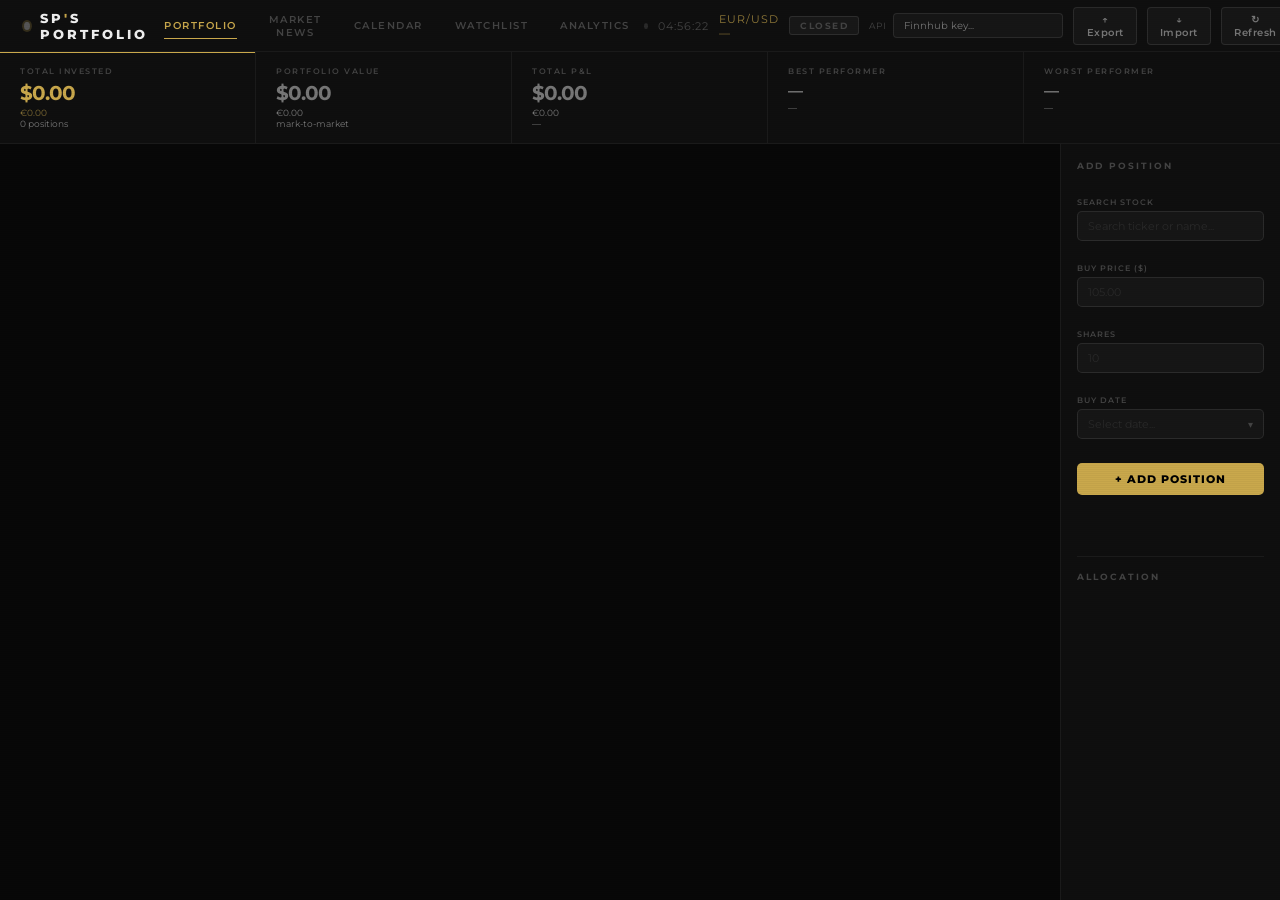
==== commit a2d51a99: "Update index.html" ====
--- a/index.html
+++ b/index.html
@@ -2,7 +2,7 @@
 <html lang="en">
 <head>
 <meta charset="UTF-8">
-<meta name="viewport" content="width=device-width, initial-scale=1.0">
+<meta name="viewport" content="width=device-width, initial-scale=1.0"
   <link rel="icon" type="image/x-icon" href="favicon.ico">
 <title>SP's Portfolio</title>
 <link href="https://fonts.googleapis.com/css2?family=Montserrat:wght@300;400;500;600;700;800;900&display=swap" rel="stylesheet">
@@ -241,6 +241,22 @@
 .search-item-type{font-size:8px;color:var(--text3);letter-spacing:.5px}
 .search-loading{padding:10px 12px;font-size:10px;color:var(--text3);text-align:center}
 
+
+.export-btn{background:var(--bg3);border:1px solid var(--border2);border-radius:4px;padding:5px 12px;color:var(--text2);font-family:'Montserrat',sans-serif;font-size:10px;font-weight:600;cursor:pointer;letter-spacing:.5px;transition:all .15s}
+.export-btn:hover{border-color:var(--gold);color:var(--gold)}
+.import-overlay{display:none;position:fixed;inset:0;background:rgba(0,0,0,0.88);z-index:600;align-items:center;justify-content:center;padding:20px}
+.import-overlay.open{display:flex}
+.import-box{background:var(--bg2);border:1px solid var(--border2);border-radius:10px;padding:24px;width:100%;max-width:480px}
+.import-title{font-size:13px;font-weight:800;letter-spacing:1px;margin-bottom:6px}
+.import-sub{font-size:10px;color:var(--text3);margin-bottom:16px;line-height:1.6}
+.import-textarea{width:100%;background:var(--bg3);border:1px solid var(--border2);border-radius:6px;padding:10px;color:var(--text);font-family:'Montserrat',sans-serif;font-size:10px;outline:none;resize:vertical;min-height:120px;transition:border-color .2s}
+.import-textarea:focus{border-color:var(--gold)}
+.import-actions{display:flex;gap:8px;margin-top:12px;justify-content:flex-end}
+.import-cancel{background:none;border:1px solid var(--border2);border-radius:5px;padding:8px 16px;color:var(--text2);font-family:'Montserrat',sans-serif;font-size:10px;font-weight:600;cursor:pointer;transition:all .15s}
+.import-cancel:hover{border-color:var(--border3);color:var(--text)}
+.import-confirm{background:var(--gold);border:none;border-radius:5px;padding:8px 16px;color:#000;font-family:'Montserrat',sans-serif;font-size:10px;font-weight:800;cursor:pointer;transition:opacity .15s}
+.import-confirm:hover{opacity:.85}
+
 /* Custom date picker */
 .date-input-wrap{position:relative;width:100%}
 .date-display{width:100%;background:var(--bg3);border:1px solid var(--border2);border-radius:5px;padding:7px 10px;color:var(--text);font-family:'Montserrat',sans-serif;font-size:11px;cursor:pointer;transition:border-color .2s;display:flex;align-items:center;justify-content:space-between;user-select:none}
@@ -298,7 +314,7 @@
       <label>API</label>
       <input class="api-input" id="apiInput" placeholder="Finnhub key..." oninput="onApiKey(this.value)">
     </div>
-    <button class="refresh-btn" id="refreshBtn" onclick="refreshAll()">↻ Refresh</button>
+    <button class="export-btn" onclick="exportData()">↑ Export</button><button class="export-btn" onclick="openImport()">↓ Import</button><button class="refresh-btn" id="refreshBtn" onclick="refreshAll()">↻ Refresh</button>
   </div>
 </div>
 
@@ -441,6 +457,17 @@
   <div class="modal-box" id="modalBox"></div>
 </div>
 
+<div class="import-overlay" id="importOverlay">
+  <div class="import-box">
+    <div class="import-title">Import Portfolio Data</div>
+    <div class="import-sub">Paste the code you exported from another device. This will merge with your current data — existing stocks won't be duplicated.</div>
+    <textarea class="import-textarea" id="importText" placeholder="Paste your export code here..."></textarea>
+    <div class="import-actions">
+      <button class="import-cancel" onclick="closeImport()">Cancel</button>
+      <button class="import-confirm" onclick="importData()">Import</button>
+    </div>
+  </div>
+</div>
 <div class="toast" id="toast"></div>
 
 <script>
@@ -923,6 +950,76 @@
 
 
 
+
+// ── Export / Import ───────────────────────────────────────────────
+function exportData(){
+  const data={
+    stocks:JSON.parse(localStorage.getItem('sp_v1')||'[]'),
+    watchlist:JSON.parse(localStorage.getItem('sp_watch')||'[]'),
+    history:JSON.parse(localStorage.getItem('sp_history')||'[]'),
+    exported:new Date().toISOString()
+  };
+  const encoded=btoa(JSON.stringify(data));
+  // Copy to clipboard
+  navigator.clipboard.writeText(encoded).then(()=>{
+    toast('Copied to clipboard — paste it on your other device','ok');
+  }).catch(()=>{
+    // Fallback: show in a prompt
+    prompt('Copy this export code:',encoded);
+  });
+}
+
+function openImport(){
+  el('importOverlay').classList.add('open');
+  el('importText').value='';
+  setTimeout(()=>el('importText').focus(),100);
+}
+
+function closeImport(){
+  el('importOverlay').classList.remove('open');
+}
+
+function importData(){
+  const raw=el('importText').value.trim();
+  if(!raw)return toast('Paste your export code first','err');
+  try{
+    const data=JSON.parse(atob(raw));
+    // Merge stocks — don't duplicate tickers
+    const existing=JSON.parse(localStorage.getItem('sp_v1')||'[]');
+    const incoming=data.stocks||[];
+    incoming.forEach(s=>{
+      if(!existing.find(e=>e.ticker===s.ticker))existing.push(s);
+    });
+    localStorage.setItem('sp_v1',JSON.stringify(existing));
+    // Merge watchlist
+    const existingW=JSON.parse(localStorage.getItem('sp_watch')||'[]');
+    const incomingW=data.watchlist||[];
+    incomingW.forEach(w=>{
+      if(!existingW.find(e=>e.ticker===w.ticker))existingW.push(w);
+    });
+    localStorage.setItem('sp_watch',JSON.stringify(existingW));
+    // Merge history
+    const existingH=JSON.parse(localStorage.getItem('sp_history')||'[]');
+    const incomingH=data.history||[];
+    const existingDates=new Set(existingH.map(h=>h.date));
+    incomingH.forEach(h=>{if(!existingDates.has(h.date))existingH.push(h)});
+    existingH.sort((a,b)=>a.date.localeCompare(b.date));
+    localStorage.setItem('sp_history',JSON.stringify(existingH.slice(-90)));
+    // Reload
+    stocks=JSON.parse(localStorage.getItem('sp_v1')||'[]');
+    watchlist=JSON.parse(localStorage.getItem('sp_watch')||'[]');
+    closeImport();
+    renderPortfolio();
+    toast('Import successful — '+incoming.length+' stocks imported','ok');
+    if(apiKey)refreshAll();
+  }catch(e){
+    toast('Invalid export code — try again','err');
+  }
+}
+
+// Close import on overlay click
+el('importOverlay').onclick=e=>{if(e.target===el('importOverlay'))closeImport()};
+
 // ── Backfill History from Buy Dates ──────────────────────────────
 function backfillHistory(){
   if(!stocks.length)return;
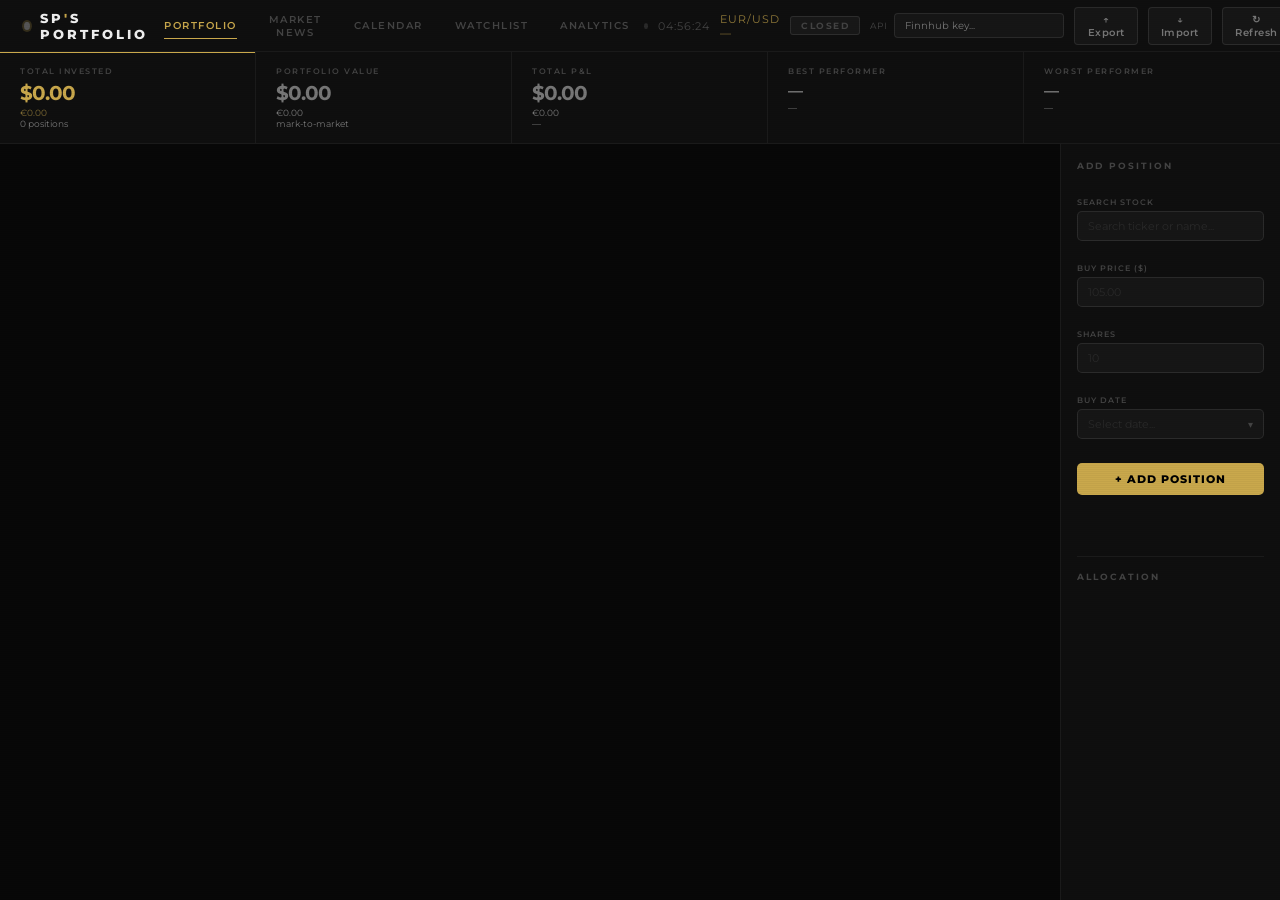
==== commit c34b1186: "Update index.html" ====
--- a/index.html
+++ b/index.html
@@ -2,7 +2,7 @@
 <html lang="en">
 <head>
 <meta charset="UTF-8">
-<meta name="viewport" content="width=device-width, initial-scale=1.0"
+<meta name="viewport" content="width=device-width, initial-scale=1.0">
   <link rel="icon" type="image/x-icon" href="favicon.ico">
 <title>SP's Portfolio</title>
 <link href="https://fonts.googleapis.com/css2?family=Montserrat:wght@300;400;500;600;700;800;900&display=swap" rel="stylesheet">
@@ -52,7 +52,7 @@
 .status-dot.loading{background:var(--gold);animation:dotpulse 1s infinite}
 
 /* PAGES */
-.pages{flex:1;overflow:hidden;position:relative}
+.pages{flex:1;overflow:hidden;position:relative;-webkit-overflow-scrolling:touch}
 .page{display:none;height:100%;overflow-y:auto}
 .page.active{display:grid}
 
@@ -289,6 +289,94 @@
 ::-webkit-scrollbar{width:3px;height:3px}
 ::-webkit-scrollbar-track{background:transparent}
 ::-webkit-scrollbar-thumb{background:var(--bg5);border-radius:2px}
+
+/* ── MOBILE RESPONSIVE ──────────────────────────────────────────── */
+@media (max-width: 768px) {
+  html,body{overflow:auto}
+  .app{grid-template-rows:auto auto 1fr auto;height:auto;min-height:100vh}
+
+  /* Topbar */
+  .topbar{flex-wrap:wrap;height:auto;padding:10px 14px;gap:8px}
+  .logo-name{font-size:16px;letter-spacing:2px}
+  .topbar-center{order:3;width:100%;overflow-x:auto;padding-bottom:2px;gap:0;justify-content:flex-start}
+  .nav-btn{font-size:9px;padding:5px 10px;white-space:nowrap}
+  .topbar-right{order:2;gap:6px;flex-wrap:wrap}
+  .api-wrap{display:none}
+  .clock{font-size:10px}
+  #eurRate{font-size:10px}
+  .export-btn{font-size:9px;padding:4px 8px}
+  .refresh-btn{font-size:9px;padding:4px 10px}
+
+  /* Summary KPIs */
+  .summary{grid-template-columns:1fr 1fr;grid-template-rows:auto auto auto}
+  .kpi{padding:10px 14px}
+  .kpi-val{font-size:16px}
+  .kpi:nth-child(2){border-right:none}
+  .kpi:nth-child(3){border-top:1px solid var(--border)}
+  .kpi:nth-child(4){border-top:1px solid var(--border)}
+  .kpi:nth-child(5){grid-column:1/-1;border-top:1px solid var(--border);border-right:none}
+
+  /* Portfolio page */
+  #pg-portfolio{grid-template-columns:1fr;grid-template-rows:auto auto auto;height:auto}
+  .port-main{padding:12px;overflow-y:visible}
+  .port-sidebar{border-left:none;border-top:1px solid var(--border);padding:14px}
+  .cards-grid{grid-template-columns:1fr}
+
+  /* Stock cards */
+  .scard{padding:14px 16px}
+  .sc-ticker{font-size:17px}
+  .sc-price{font-size:18px}
+  .sc-stat-v{font-size:12px}
+
+  /* News page */
+  #pg-news{grid-template-columns:1fr;height:auto}
+  #pg-news .news-col{border-right:none;border-bottom:1px solid var(--border);padding:14px}
+
+  /* Calendar page */
+  #pg-calendar{grid-template-columns:1fr;height:auto}
+  #pg-calendar .cal-col{border-right:none;border-bottom:1px solid var(--border);padding:14px}
+
+  /* Watchlist page */
+  #pg-watchlist{grid-template-columns:1fr;height:auto}
+  .watch-main{padding:14px;overflow-x:auto}
+  .watch-table{font-size:10px;min-width:500px}
+  .watch-sidebar{border-left:none;border-top:1px solid var(--border);padding:14px}
+
+  /* Analytics page */
+  #pg-analytics{grid-template-columns:1fr;height:auto}
+  .analytics-panel{border-right:none;min-height:auto;padding:16px}
+  .analytics-panel:nth-child(2){border-bottom:1px solid var(--border)}
+  .analytics-panel:nth-child(3){border-bottom:1px solid var(--border)}
+  .analytics-panel:nth-child(4){border-bottom:1px solid var(--border)}
+  .metric-grid{grid-template-columns:1fr 1fr}
+  .donut-wrap{flex-direction:column;align-items:center;gap:14px}
+
+  /* Modal */
+  .modal-box{padding:16px;max-height:90vh}
+  .modal-kpis{grid-template-columns:1fr 1fr}
+  .modal-ticker{font-size:20px}
+
+  /* Date picker */
+  .date-picker-popup{position:fixed;bottom:0;left:0;right:0;border-radius:12px 12px 0 0;padding:16px}
+
+  /* Import overlay */
+  .import-box{padding:16px}
+
+  /* Pages */
+  .page{height:auto;overflow-y:visible}
+  .pages{overflow:visible;height:auto}
+}
+
+@media (max-width: 480px) {
+  .logo-name{font-size:14px;letter-spacing:1.5px}
+  .kpi-val{font-size:14px}
+  .summary{grid-template-columns:1fr 1fr}
+  .nav-btn{font-size:8px;padding:5px 8px}
+  .sc-stats{grid-template-columns:1fr 1fr}
+  .modal-kpis{grid-template-columns:1fr 1fr}
+  .buy-row{grid-template-columns:70px 60px 70px 1fr 24px;font-size:9px}
+}
+
 </style>
 </head>
 <body>
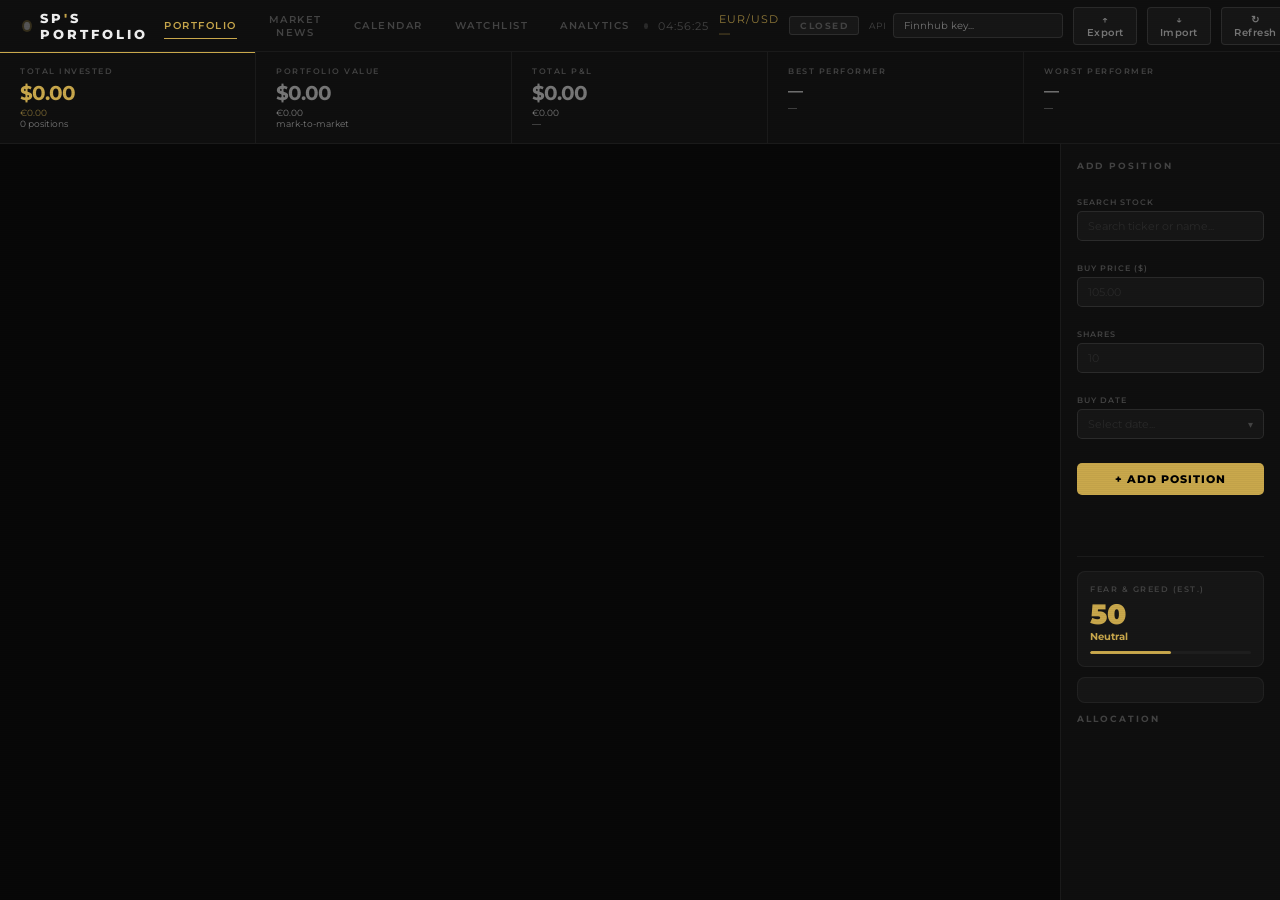
==== commit 70727c9d: "Update index.html" ====
--- a/index.html
+++ b/index.html
@@ -256,6 +256,11 @@
 .import-cancel:hover{border-color:var(--border3);color:var(--text)}
 .import-confirm{background:var(--gold);border:none;border-radius:5px;padding:8px 16px;color:#000;font-family:'Montserrat',sans-serif;font-size:10px;font-weight:800;cursor:pointer;transition:opacity .15s}
 .import-confirm:hover{opacity:.85}
+
+
+.sc-breakeven{font-size:9px;color:var(--text3);margin-top:4px;font-weight:600;letter-spacing:.5px}
+.sc-breakeven span{color:var(--gold)}
+.sparkline-wrap{margin:8px 0 4px;height:36px;width:100%}
 
 /* Custom date picker */
 .date-input-wrap{position:relative;width:100%}
@@ -459,6 +464,8 @@
       <button class="btn-add" onclick="addStock()">+ Add Position</button>
       <div class="ferr" id="ferr"></div>
       <div style="margin-top:16px;padding-top:14px;border-top:1px solid var(--border)">
+        <div id="fearGreedWidget" style="background:var(--bg3);border:1px solid var(--border);border-radius:8px;padding:12px;margin-bottom:10px"></div>
+        <div id="spxWidget" style="background:var(--bg3);border:1px solid var(--border);border-radius:8px;padding:12px;margin-bottom:10px"></div>
         <div class="sidebar-title">Allocation</div>
         <div class="alloc-bar" id="allocBar"></div>
         <div id="allocRows"></div>
@@ -531,6 +538,14 @@
     <div class="analytics-panel">
       <div class="panel-title">Return % by Stock</div>
       <div id="a-return-bars"></div>
+    </div>
+    <div class="analytics-panel">
+      <div class="panel-title">Analyst Price Targets</div>
+      <div id="a-analyst"></div>
+    </div>
+    <div class="analytics-panel" style="border-right:none">
+      <div class="panel-title">Social Sentiment</div>
+      <div id="a-sentiment"></div>
     </div>
     <div class="analytics-panel" style="grid-column:1/-1;border-right:none;min-height:320px">
       <div class="panel-title">Portfolio Value Over Time</div>
@@ -814,6 +829,8 @@
           <div class="sc-chg" style="color:${s.chgPct!=null?(s.chgPct>=0?'var(--green)':'var(--red)'):'var(--text3)'}">${s.chgPct!=null?(s.chgPct>=0?'▲':'▼')+' '+Math.abs(s.chgPct).toFixed(2)+'% today':'—'}</div>
         </div>
       </div>
+      <div class="sc-breakeven">Break-even: <span>${fmt(avg)}</span>${has?` · ${up?'▲ '+fmtPct(pct)+' above':'▼ '+fmtPct(Math.abs(pct))+' below'} break-even`:''}</div>
+      <div class="sparkline-wrap"><canvas id="spark-${s.ticker}" width="100%" height="36" style="width:100%;height:36px"></canvas></div>
       <div class="sc-divider"></div>
       <div class="sc-stats">
         <div><div class="sc-stat-l">Shares</div><div class="sc-stat-v">${sh%1===0?sh:sh.toFixed(2)}</div></div>
@@ -828,7 +845,7 @@
     if(dir==='up'){setTimeout(()=>{card.classList.add('fg');setTimeout(()=>card.classList.remove('fg'),800)},50)}
     else if(dir==='dn'){setTimeout(()=>{card.classList.add('fr');setTimeout(()=>card.classList.remove('fr'),800)},50)}
   });
-  renderKPIs(ti,tv);renderAlloc(stocks,tv);
+  renderKPIs(ti,tv);renderAlloc(stocks,tv);setTimeout(drawSparklines,100);
   // Update dot
   const dot=el('logoDot');const p=tv-ti;
   if(p>0){dot.style.background='var(--green)';dot.style.boxShadow='0 0 0 2px rgba(0,217,126,0.3)'}
@@ -1032,6 +1049,54 @@
   ctx.beginPath();ctx.arc(130,130,70,0,Math.PI*2);ctx.fillStyle='#0f0f0f';ctx.fill();
   el('donutLegend').innerHTML=stocks.map(s=>`<div class="donut-item"><div class="donut-color" style="background:${s.color}"></div><span>${s.ticker}</span></div>`).join('');
   renderHistoryChart();
+  // Analyst targets
+  const aa=el('a-analyst');
+  if(aa){
+    if(!Object.keys(analystData).length&&apiKey){
+      aa.innerHTML='<div style="font-size:10px;color:var(--text3);padding:10px 0">Loading analyst data...</div>';
+      fetchMarketData();
+    } else if(!apiKey){
+      aa.innerHTML='<div style="font-size:10px;color:var(--text3)">Paste Finnhub API key to load analyst targets.</div>';
+    } else {
+      aa.innerHTML=stocks.filter(s=>analystData[s.ticker]).map(s=>{
+        const a=analystData[s.ticker];const has=s.price>0;
+        const upside=has?((a.target-s.price)/s.price)*100:null;
+        return`<div class="bar-row">
+          <div class="bar-label">${s.ticker}</div>
+          <div style="flex:1">
+            <div style="display:flex;justify-content:space-between;font-size:9px;color:var(--text3);margin-bottom:4px">
+              <span>Current: ${has?fmt(s.price):'—'}</span><span>Target: ${fmt(a.target)}</span>
+            </div>
+            <div class="bar-track"><div class="bar-fill" style="width:${has?Math.min(100,(s.price/a.target)*100).toFixed(0):50}%;background:${upside>=0?'var(--green)':'var(--red)'}"></div></div>
+          </div>
+          <div class="bar-val" style="color:${upside>=0?'var(--green)':'var(--red)'}">${upside!==null?fmtPct(upside):'—'}</div>
+        </div>`;
+      }).join('')||'<div style="font-size:10px;color:var(--text3)">No analyst data loaded yet.</div>';
+    }
+  }
+  // Sentiment
+  const as=el('a-sentiment');
+  if(as){
+    if(!Object.keys(sentimentData).length){
+      as.innerHTML='<div style="font-size:10px;color:var(--text3)">Sentiment loads with analyst data.</div>';
+    } else {
+      as.innerHTML=stocks.filter(s=>sentimentData[s.ticker]).map(s=>{
+        const d=sentimentData[s.ticker];
+        const score=((d.redditScore+d.twitterScore)/2);
+        const sentiment=score>0.1?'Bullish':score<-0.1?'Bearish':'Neutral';
+        const color=score>0.1?'var(--green)':score<-0.1?'var(--red)':'var(--gold)';
+        return`<div class="bar-row">
+          <div class="bar-label">${s.ticker}</div>
+          <div style="flex:1">
+            <div style="display:flex;gap:12px;font-size:9px;color:var(--text3)">
+              <span>Reddit ${d.redditMention} mentions</span><span>Twitter ${d.twitterMention} mentions</span>
+            </div>
+          </div>
+          <div class="bar-val" style="color:${color};font-size:11px;font-weight:700">${sentiment}</div>
+        </div>`;
+      }).join('')||'<div style="font-size:10px;color:var(--text3)">No sentiment data yet.</div>';
+    }
+  }
 }
 
 
@@ -1048,13 +1113,28 @@
     exported:new Date().toISOString()
   };
   const encoded=btoa(JSON.stringify(data));
-  // Copy to clipboard
+  // Show in import box so user can manually copy
+  el('importText').value=encoded;
+  el('importOverlay').classList.add('open');
+  // Also try clipboard
   navigator.clipboard.writeText(encoded).then(()=>{
-    toast('Copied to clipboard — paste it on your other device','ok');
+    toast('Code shown below — also copied to clipboard','ok');
   }).catch(()=>{
-    // Fallback: show in a prompt
-    prompt('Copy this export code:',encoded);
+    toast('Code shown below — select all and copy it','ok');
   });
+  // Change title to export mode
+  el('importOverlay').querySelector('.import-title').textContent='Export Code — Copy This';
+  el('importOverlay').querySelector('.import-sub').textContent='Select all the text below and copy it. Then open the dashboard on your other device, tap Import, and paste it.';
+  el('importOverlay').querySelector('.import-confirm').style.display='none';
+}
+
+function openImport(){
+  el('importOverlay').classList.add('open');
+  el('importText').value='';
+  el('importOverlay').querySelector('.import-title').textContent='Import Portfolio Data';
+  el('importOverlay').querySelector('.import-sub').textContent='Paste the export code from your other device. This will merge with your current data.';
+  el('importOverlay').querySelector('.import-confirm').style.display='';
+  setTimeout(()=>el('importText').focus(),100);
 }
 
 function openImport(){
@@ -1068,10 +1148,15 @@
 }
 
 function importData(){
-  const raw=el('importText').value.trim();
+  // Clean the input — remove whitespace, newlines, quotes Safari might add
+  let raw=el('importText').value.trim();
+  raw=raw.replace(/[\s\n\r]/g,'').replace(/^["']|["']$/g,'');
   if(!raw)return toast('Paste your export code first','err');
   try{
-    const data=JSON.parse(atob(raw));
+    // Try base64 decode first, then try plain JSON
+    let data;
+    try{data=JSON.parse(atob(raw));}
+    catch(e){data=JSON.parse(raw);}
     // Merge stocks — don't duplicate tickers
     const existing=JSON.parse(localStorage.getItem('sp_v1')||'[]');
     const incoming=data.stocks||[];
@@ -1107,6 +1192,152 @@
 
 // Close import on overlay click
 el('importOverlay').onclick=e=>{if(e.target===el('importOverlay'))closeImport()};
+
+
+// ── Sparklines ────────────────────────────────────────────────────
+async function fetchSparkline(ticker){
+  try{
+    const y=`https://query1.finance.yahoo.com/v8/finance/chart/${ticker}?interval=1d&range=1mo`;
+    const r=await fetch(`https://api.allorigins.win/get?url=${encodeURIComponent(y)}`,{signal:AbortSignal.timeout(8000)});
+    const o=await r.json();const d=JSON.parse(o.contents);
+    const closes=d?.chart?.result?.[0]?.indicators?.quote?.[0]?.close;
+    return closes?closes.filter(v=>v!=null):null;
+  }catch(e){return null}
+}
+
+async function drawSparklines(){
+  for(const s of stocks){
+    const canvas=document.getElementById('spark-'+s.ticker);
+    if(!canvas)continue;
+    const data=await fetchSparkline(s.ticker);
+    if(!data||data.length<2){
+      // Draw flat line if no data
+      const ctx=canvas.getContext('2d');
+      const w=canvas.offsetWidth||280,h=36;
+      canvas.width=w;canvas.height=h;
+      ctx.strokeStyle='rgba(255,255,255,0.1)';ctx.lineWidth=1;
+      ctx.beginPath();ctx.moveTo(0,h/2);ctx.lineTo(w,h/2);ctx.stroke();
+      continue;
+    }
+    const ctx=canvas.getContext('2d');
+    const w=canvas.offsetWidth||280,h=36;
+    canvas.width=w;canvas.height=h;
+    const min=Math.min(...data),max=Math.max(...data),range=max-min||1;
+    const px=i=>(i/(data.length-1))*w;
+    const py=v=>h-((v-min)/range)*h*0.8-h*0.1;
+    const up=data[data.length-1]>=data[0];
+    const color=up?'#00D97E':'#FF4560';
+    // Fill
+    ctx.beginPath();
+    ctx.moveTo(px(0),py(data[0]));
+    data.forEach((v,i)=>ctx.lineTo(px(i),py(v)));
+    ctx.lineTo(w,h);ctx.lineTo(0,h);ctx.closePath();
+    ctx.fillStyle=up?'rgba(0,217,126,0.08)':'rgba(255,69,96,0.08)';
+    ctx.fill();
+    // Line
+    ctx.beginPath();
+    ctx.moveTo(px(0),py(data[0]));
+    data.forEach((v,i)=>ctx.lineTo(px(i),py(v)));
+    ctx.strokeStyle=color;ctx.lineWidth=1.5;ctx.stroke();
+    await sleep(200);
+  }
+}
+
+// ── Analyst Targets + Social Sentiment (via Finnhub) ─────────────
+let analystData={};
+let sentimentData={};
+
+async function fetchMarketData(){
+  if(!apiKey||!stocks.length)return;
+  for(const s of stocks){
+    // Analyst targets
+    try{
+      const r=await fetch(`https://finnhub.io/api/v1/stock/price-target?symbol=${s.ticker}&token=${apiKey}`);
+      const d=await r.json();
+      if(d&&d.targetMean)analystData[s.ticker]={target:d.targetMean,high:d.targetHigh,low:d.targetLow};
+    }catch(e){}
+    await sleep(300);
+    // Social sentiment
+    try{
+      const r=await fetch(`https://finnhub.io/api/v1/stock/social-sentiment?symbol=${s.ticker}&from=${new Date(Date.now()-7*86400000).toISOString().split('T')[0]}&token=${apiKey}`);
+      const d=await r.json();
+      if(d&&(d.reddit||d.twitter)){
+        const rd=d.reddit?.slice(-1)[0];const tw=d.twitter?.slice(-1)[0];
+        sentimentData[s.ticker]={
+          redditScore:rd?.score||0,redditMention:rd?.mention||0,
+          twitterScore:tw?.score||0,twitterMention:tw?.mention||0
+        };
+      }
+    }catch(e){}
+    await sleep(300);
+  }
+  renderAnalytics();
+}
+
+// ── Fear & Greed + S&P ────────────────────────────────────────────
+let fearGreed=null;
+let spxReturn=null;
+
+async function fetchMarketIndicators(){
+  // S&P 500 YTD
+  try{
+    const y='https://query1.finance.yahoo.com/v8/finance/chart/%5EGSPC?interval=1d&range=1y';
+    const r=await fetch(`https://api.allorigins.win/get?url=${encodeURIComponent(y)}`,{signal:AbortSignal.timeout(8000)});
+    const o=await r.json();const d=JSON.parse(o.contents);
+    const closes=d?.chart?.result?.[0]?.indicators?.quote?.[0]?.close?.filter(v=>v!=null);
+    if(closes&&closes.length>1){
+      const first=closes[0],last=closes[closes.length-1];
+      spxReturn=((last-first)/first)*100;
+    }
+  }catch(e){}
+  // Fear & Greed via CNN alternative
+  try{
+    const r=await fetch('https://api.allorigins.win/get?url='+encodeURIComponent('https://fear-and-greed-index.p.rapidapi.com/v1/fgi'),{signal:AbortSignal.timeout(6000)});
+    const o=await r.json();const d=JSON.parse(o.contents);
+    if(d&&d.fgi)fearGreed={value:d.fgi.now.value,label:d.fgi.now.valueText};
+  }catch(e){
+    // Fallback: estimate from VIX-like calculation
+    fearGreed={value:50,label:'Neutral',estimated:true};
+  }
+  updateMarketWidgets();
+}
+
+function updateMarketWidgets(){
+  const fg=el('fearGreedWidget');
+  if(fg&&fearGreed){
+    const v=fearGreed.value;
+    const color=v>=60?'var(--green)':v<=40?'var(--red)':'var(--gold)';
+    fg.innerHTML=`
+      <div style="font-size:8px;letter-spacing:1.5px;text-transform:uppercase;color:var(--text3);margin-bottom:6px;font-weight:600">Fear & Greed${fearGreed.estimated?' (est.)':''}</div>
+      <div style="font-size:28px;font-weight:900;color:${color};line-height:1">${v}</div>
+      <div style="font-size:10px;color:${color};font-weight:700;margin-top:2px">${fearGreed.label}</div>
+      <div style="height:3px;background:var(--bg4);border-radius:2px;margin-top:8px;overflow:hidden">
+        <div style="height:100%;width:${v}%;background:${color};border-radius:2px;transition:width .6s"></div>
+      </div>`;
+  }
+  const sp=el('spxWidget');
+  if(sp&&spxReturn!==null){
+    const up=spxReturn>=0;
+    // Compare portfolio return
+    const totalInv=stocks.reduce((a,s)=>a+s.buys.reduce((x,y)=>x+y.buyPrice*y.shares,0),0);
+    const totalVal=stocks.reduce((a,s)=>{const sh=s.buys.reduce((x,y)=>x+y.shares,0);return a+(s.price||0)*sh},0);
+    const portReturn=totalInv>0?((totalVal-totalInv)/totalInv)*100:0;
+    const beating=portReturn>spxReturn;
+    sp.innerHTML=`
+      <div style="font-size:8px;letter-spacing:1.5px;text-transform:uppercase;color:var(--text3);margin-bottom:6px;font-weight:600">vs S&P 500 (1Y)</div>
+      <div style="display:grid;grid-template-columns:1fr 1fr;gap:8px">
+        <div>
+          <div style="font-size:9px;color:var(--text3);margin-bottom:3px">Your Portfolio</div>
+          <div style="font-size:20px;font-weight:900;color:${portReturn>=0?'var(--green)':'var(--red)'}">${fmtPct(portReturn)}</div>
+        </div>
+        <div>
+          <div style="font-size:9px;color:var(--text3);margin-bottom:3px">S&P 500</div>
+          <div style="font-size:20px;font-weight:900;color:${up?'var(--green)':'var(--red)'}">${fmtPct(spxReturn)}</div>
+        </div>
+      </div>
+      <div style="font-size:10px;margin-top:8px;font-weight:700;color:${beating?'var(--green)':'var(--red)'}">${beating?'▲ Beating the market':'▼ Underperforming market'}</div>`;
+  }
+}
 
 // ── Backfill History from Buy Dates ──────────────────────────────
 function backfillHistory(){
@@ -1402,7 +1633,7 @@
 
 // ── Init ─────────────────────────────────────────────────────────
 if(apiKey)el('apiInput').value=apiKey;
-fetchEurRate().then(()=>{backfillHistory();renderPortfolio();renderCalendar();});
+fetchEurRate().then(()=>{backfillHistory();renderPortfolio();renderCalendar();});fetchMarketIndicators();if(stocks.length)setTimeout(()=>{fetchMarketData();},2000);
 if((stocks.length||watchlist.length)&&apiKey){refreshAll();startTimer();}
 else if(stocks.length){renderPortfolio();}
 </script>
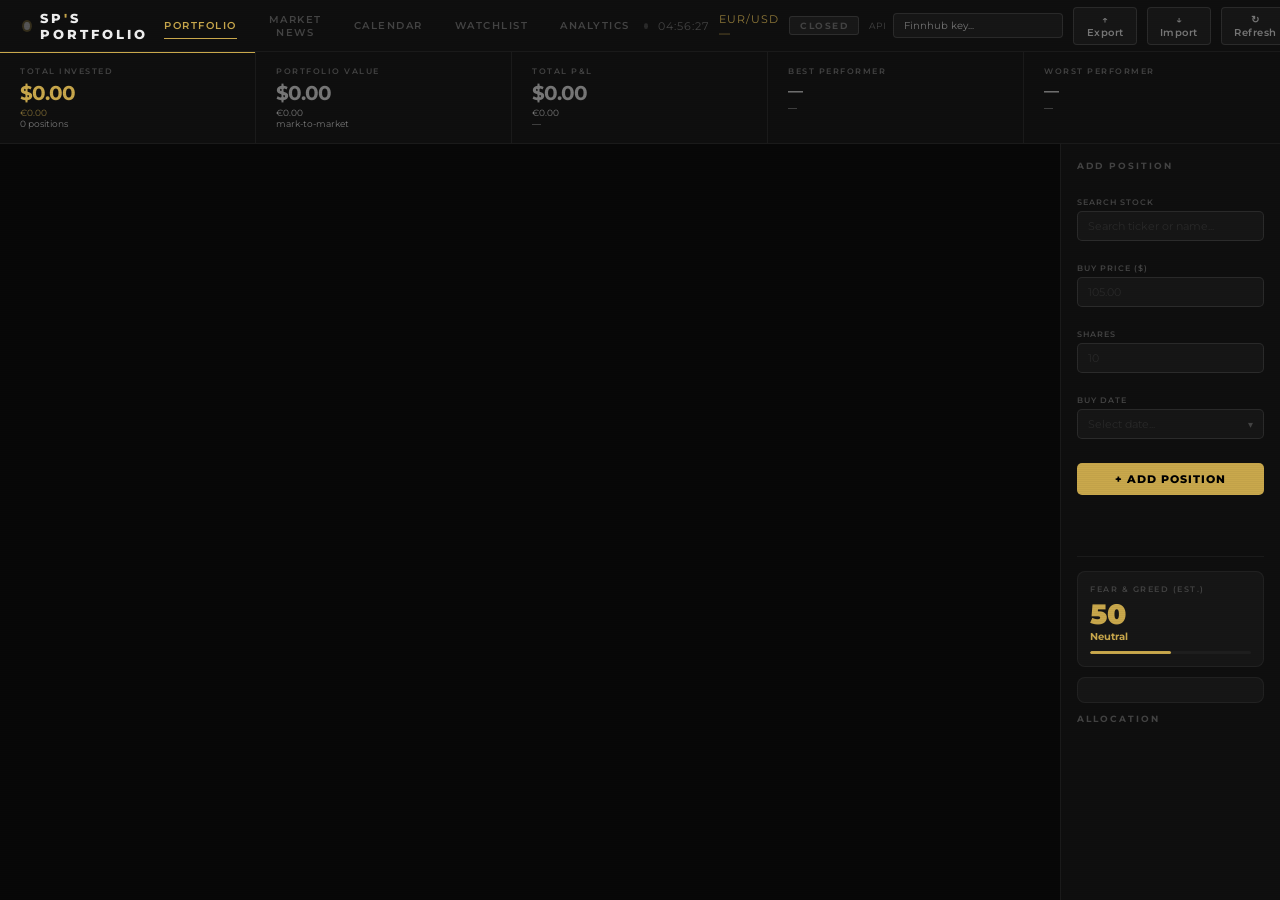
==== commit fd2f055b: "Update index.html" ====
--- a/index.html
+++ b/index.html
@@ -1195,52 +1195,61 @@
 
 
 // ── Sparklines ────────────────────────────────────────────────────
-async function fetchSparkline(ticker){
-  try{
-    const y=`https://query1.finance.yahoo.com/v8/finance/chart/${ticker}?interval=1d&range=1mo`;
-    const r=await fetch(`https://api.allorigins.win/get?url=${encodeURIComponent(y)}`,{signal:AbortSignal.timeout(8000)});
-    const o=await r.json();const d=JSON.parse(o.contents);
-    const closes=d?.chart?.result?.[0]?.indicators?.quote?.[0]?.close;
-    return closes?closes.filter(v=>v!=null):null;
-  }catch(e){return null}
+async function fetchSparkline(ticker, proxyIndex){
+  const proxies=[
+    t=>'https://api.allorigins.win/get?url='+encodeURIComponent('https://query1.finance.yahoo.com/v8/finance/chart/'+t+'?interval=1d&range=1mo'),
+    t=>'https://corsproxy.io/?url='+encodeURIComponent('https://query2.finance.yahoo.com/v8/finance/chart/'+t+'?interval=1d&range=1mo'),
+    t=>'https://api.allorigins.win/get?url='+encodeURIComponent('https://query2.finance.yahoo.com/v8/finance/chart/'+t+'?interval=1d&range=1mo'),
+    t=>'https://corsproxy.io/?url='+encodeURIComponent('https://query1.finance.yahoo.com/v8/finance/chart/'+t+'?interval=1d&range=1mo'),
+  ];
+  const proxyFns=[proxies[proxyIndex%proxies.length],...proxies.filter((_,j)=>j!==proxyIndex%proxies.length)];
+  for(const fn of proxyFns){
+    try{
+      const r=await fetch(fn(ticker),{signal:AbortSignal.timeout(10000)});
+      const o=await r.json();
+      const raw=o.contents||o;
+      const d=typeof raw==='string'?JSON.parse(raw):raw;
+      const closes=d?.chart?.result?.[0]?.indicators?.quote?.[0]?.close;
+      if(closes)return closes.filter(v=>v!=null);
+    }catch(e){continue}
+  }
+  return null;
+}
+
+function drawSparklinesOnCanvas(canvas, data){
+  const ctx=canvas.getContext('2d');
+  const w=canvas.offsetWidth||280,h=36;
+  canvas.width=w;canvas.height=h;
+  if(!data||data.length<2){
+    ctx.strokeStyle='rgba(255,255,255,0.08)';ctx.lineWidth=1;
+    ctx.beginPath();ctx.moveTo(0,h/2);ctx.lineTo(w,h/2);ctx.stroke();
+    return;
+  }
+  const min=Math.min(...data),max=Math.max(...data),range=max-min||1;
+  const px=i=>(i/(data.length-1))*w;
+  const py=v=>h-((v-min)/range)*h*0.8-h*0.1;
+  const up=data[data.length-1]>=data[0];
+  const color=up?'#00D97E':'#FF4560';
+  ctx.beginPath();
+  ctx.moveTo(px(0),py(data[0]));
+  data.forEach((v,i)=>ctx.lineTo(px(i),py(v)));
+  ctx.lineTo(w,h);ctx.lineTo(0,h);ctx.closePath();
+  ctx.fillStyle=up?'rgba(0,217,126,0.07)':'rgba(255,69,96,0.07)';ctx.fill();
+  ctx.beginPath();
+  ctx.moveTo(px(0),py(data[0]));
+  data.forEach((v,i)=>ctx.lineTo(px(i),py(v)));
+  ctx.strokeStyle=color;ctx.lineWidth=1.5;ctx.stroke();
 }
 
 async function drawSparklines(){
-  for(const s of stocks){
+  // Fetch all sparklines in parallel using different proxies per ticker
+  await Promise.all(stocks.map(async(s,i)=>{
+    await sleep(i*600); // stagger starts to avoid hammering
     const canvas=document.getElementById('spark-'+s.ticker);
-    if(!canvas)continue;
-    const data=await fetchSparkline(s.ticker);
-    if(!data||data.length<2){
-      // Draw flat line if no data
-      const ctx=canvas.getContext('2d');
-      const w=canvas.offsetWidth||280,h=36;
-      canvas.width=w;canvas.height=h;
-      ctx.strokeStyle='rgba(255,255,255,0.1)';ctx.lineWidth=1;
-      ctx.beginPath();ctx.moveTo(0,h/2);ctx.lineTo(w,h/2);ctx.stroke();
-      continue;
-    }
-    const ctx=canvas.getContext('2d');
-    const w=canvas.offsetWidth||280,h=36;
-    canvas.width=w;canvas.height=h;
-    const min=Math.min(...data),max=Math.max(...data),range=max-min||1;
-    const px=i=>(i/(data.length-1))*w;
-    const py=v=>h-((v-min)/range)*h*0.8-h*0.1;
-    const up=data[data.length-1]>=data[0];
-    const color=up?'#00D97E':'#FF4560';
-    // Fill
-    ctx.beginPath();
-    ctx.moveTo(px(0),py(data[0]));
-    data.forEach((v,i)=>ctx.lineTo(px(i),py(v)));
-    ctx.lineTo(w,h);ctx.lineTo(0,h);ctx.closePath();
-    ctx.fillStyle=up?'rgba(0,217,126,0.08)':'rgba(255,69,96,0.08)';
-    ctx.fill();
-    // Line
-    ctx.beginPath();
-    ctx.moveTo(px(0),py(data[0]));
-    data.forEach((v,i)=>ctx.lineTo(px(i),py(v)));
-    ctx.strokeStyle=color;ctx.lineWidth=1.5;ctx.stroke();
-    await sleep(200);
-  }
+    if(!canvas)return;
+    const data=await fetchSparkline(s.ticker,i);
+    drawSparklinesOnCanvas(canvas,data);
+  }));
 }
 
 // ── Analyst Targets + Social Sentiment (via Finnhub) ─────────────
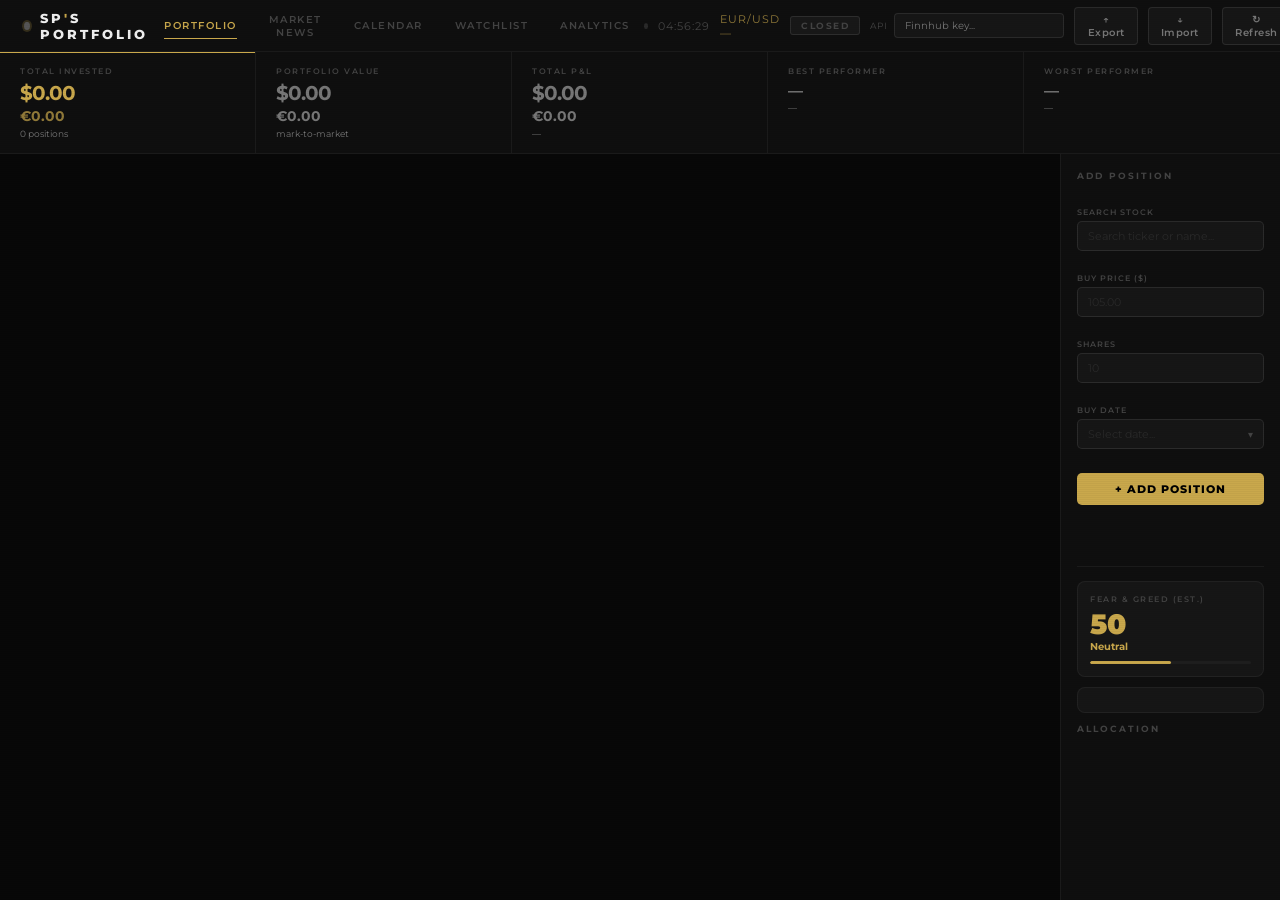
==== commit d932e3db: "Update index.html" ====
--- a/index.html
+++ b/index.html
@@ -417,9 +417,9 @@
   <!-- PORTFOLIO -->
   <div class="page active" id="pg-portfolio">
     <div class="port-top">
-      <div class="kpi lit" id="kpi0"><div class="kpi-bar"></div><div class="kpi-label">Total Invested</div><div class="kpi-val c-gold" id="k-invested">$0.00</div><div class="kpi-sub" id="k-invested-eur" style="color:var(--gold);opacity:0.6">€0.00</div><div class="kpi-sub" id="k-pos">0 positions</div></div>
-      <div class="kpi" id="kpi1"><div class="kpi-bar"></div><div class="kpi-label">Portfolio Value</div><div class="kpi-val c-muted" id="k-value">$0.00</div><div class="kpi-sub" id="k-value-eur">€0.00</div><div class="kpi-sub">mark-to-market</div></div>
-      <div class="kpi" id="kpi2"><div class="kpi-bar"></div><div class="kpi-label">Total P&L</div><div class="kpi-val c-muted" id="k-pnl">$0.00</div><div class="kpi-sub" id="k-pnl-eur">€0.00</div><div class="kpi-sub" id="k-pnlpct">—</div></div>
+      <div class="kpi lit" id="kpi0"><div class="kpi-bar"></div><div class="kpi-label">Total Invested</div><div class="kpi-val c-gold" id="k-invested">$0.00</div><div id="k-invested-eur" style="font-size:14px;font-weight:700;color:var(--gold);opacity:0.7;margin-bottom:3px">€0.00</div><div class="kpi-sub" id="k-pos">0 positions</div></div>
+      <div class="kpi" id="kpi1"><div class="kpi-bar"></div><div class="kpi-label">Portfolio Value</div><div class="kpi-val c-muted" id="k-value">$0.00</div><div id="k-value-eur" style="font-size:14px;font-weight:700;color:var(--text2);margin-bottom:3px">€0.00</div><div class="kpi-sub">mark-to-market</div></div>
+      <div class="kpi" id="kpi2"><div class="kpi-bar"></div><div class="kpi-label">Total P&L</div><div class="kpi-val c-muted" id="k-pnl">$0.00</div><div id="k-pnl-eur" style="font-size:14px;font-weight:700;color:var(--text2);margin-bottom:3px">€0.00</div><div class="kpi-sub" id="k-pnlpct">—</div></div>
       <div class="kpi" id="kpi3"><div class="kpi-bar"></div><div class="kpi-label">Best Performer</div><div class="kpi-val c-muted" id="k-best" style="font-size:15px">—</div><div class="kpi-sub" id="k-bestpct">—</div></div>
       <div class="kpi" id="kpi4"><div class="kpi-bar"></div><div class="kpi-label">Worst Performer</div><div class="kpi-val c-muted" id="k-worst" style="font-size:15px">—</div><div class="kpi-sub" id="k-worstpct">—</div></div>
     </div>
@@ -1500,7 +1500,8 @@
 
 
 // ── EUR/USD Exchange Rate ─────────────────────────────────────────
-let usdToEur = parseFloat(localStorage.getItem('usdToEur')||'0.92');
+localStorage.removeItem('usdToEur'); // clear old wrong rate
+let usdToEur = 0.92;
 
 async function fetchEurRate(){
   try{
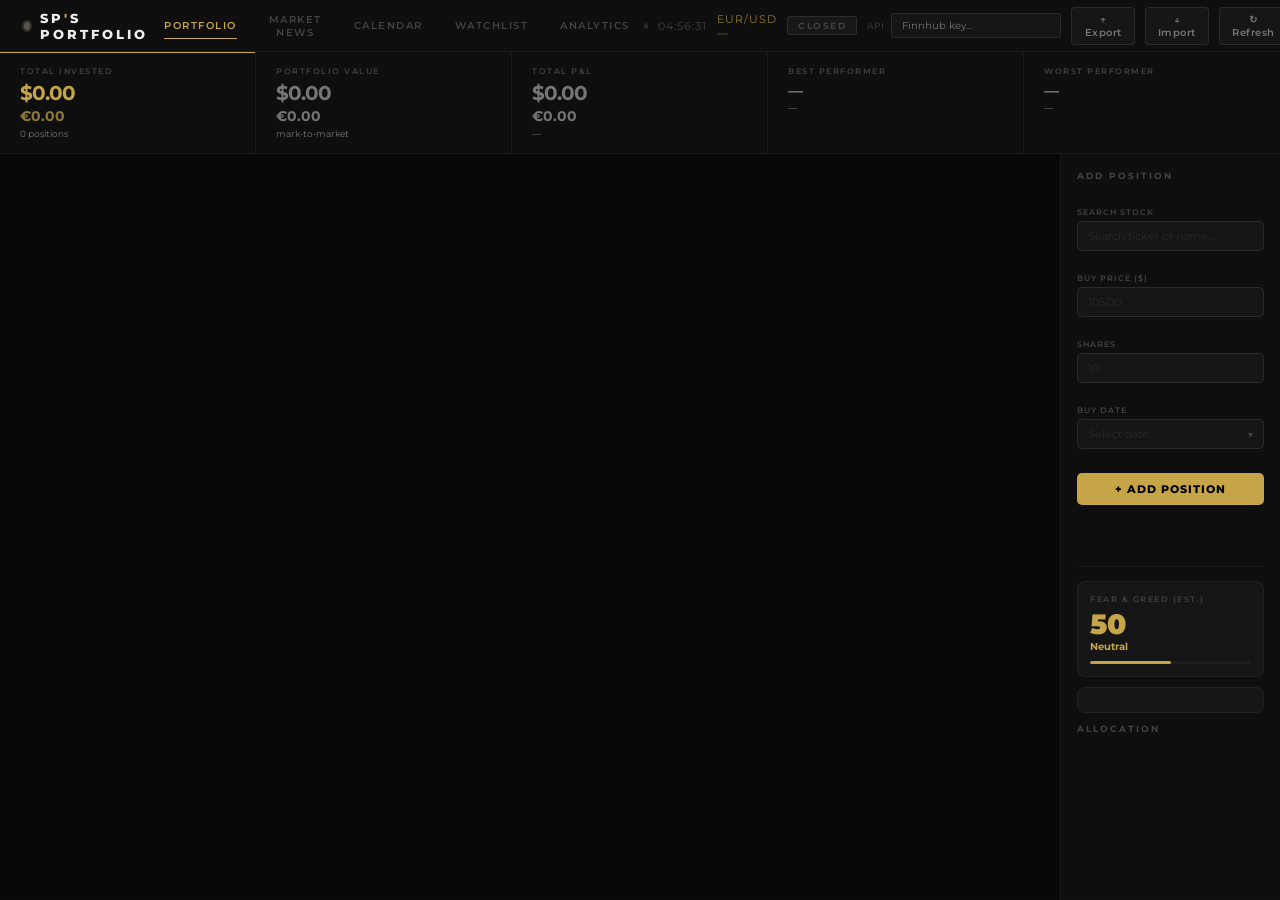
==== commit 58676163: "Update index.html" ====
--- a/index.html
+++ b/index.html
@@ -1500,7 +1500,6 @@
 
 
 // ── EUR/USD Exchange Rate ─────────────────────────────────────────
-localStorage.removeItem('usdToEur'); // clear old wrong rate
 let usdToEur = 0.92;
 
 async function fetchEurRate(){
@@ -1508,10 +1507,9 @@
     const r=await fetch('https://api.allorigins.win/get?url='+encodeURIComponent('https://query1.finance.yahoo.com/v8/finance/chart/EURUSD=X?interval=1d&range=1d'),{signal:AbortSignal.timeout(8000)});
     const o=await r.json();
     const d=JSON.parse(o.contents);
-    const rate=d?.chart?.result?.[0]?.meta?.regularMarketPrice;
-    if(rate&&rate>0){
-      usdToEur=parseFloat(rate.toFixed(4));
-      localStorage.setItem('usdToEur',usdToEur);
+    const eurUsd=d?.chart?.result?.[0]?.meta?.regularMarketPrice;
+    if(eurUsd&&eurUsd>0){
+      usdToEur=parseFloat((1/eurUsd).toFixed(4));
       const er=el('eurRate');if(er)er.textContent='1 USD = €'+usdToEur;
     }
   }catch(e){}
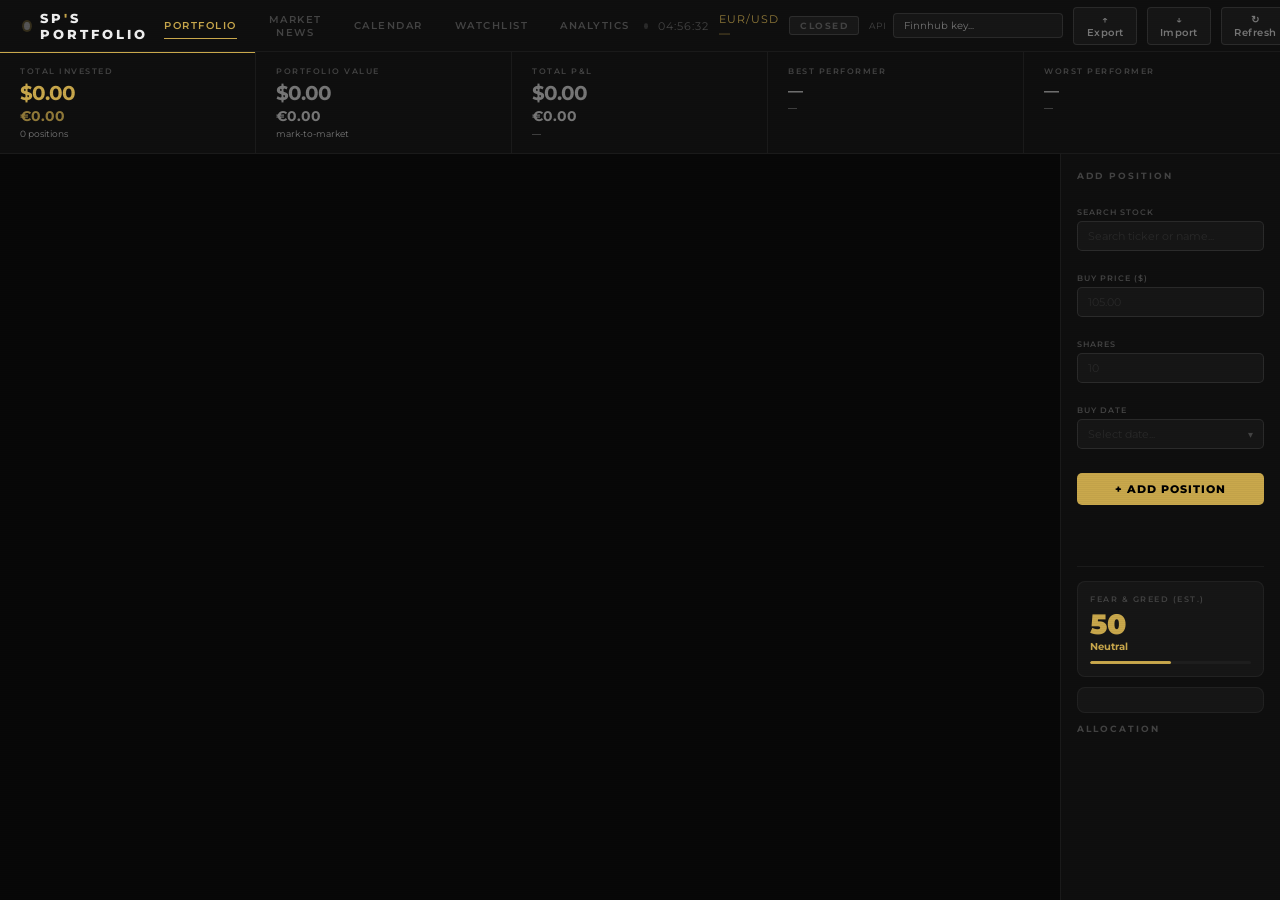
==== commit 96e4fdab: "Restore root index.html with sell feature Co-Authored-By: Claude Sonnet 4.6 <noreply@anthropic.com>" ====
--- a/index.html
+++ b/index.html
@@ -225,6 +225,20 @@
 .modal-footer{display:flex;justify-content:flex-end;margin-top:14px;padding-top:12px;border-top:1px solid var(--border)}
 .btn-danger{background:var(--red2);border:1px solid var(--red3);border-radius:5px;color:var(--red);cursor:pointer;font-family:var(--sans);font-size:10px;font-weight:700;padding:7px 14px;letter-spacing:.5px;transition:all .15s}
 .btn-danger:hover{background:var(--red3)}
+.sell-row{display:grid;grid-template-columns:80px 70px 80px 1fr 28px;gap:8px;align-items:center;padding:7px 0;border-bottom:1px solid rgba(255,69,96,0.12)}
+.btn-sell-open{background:rgba(201,168,76,0.08);border:1px solid rgba(201,168,76,0.2);border-radius:5px;color:var(--gold);cursor:pointer;font-family:var(--sans);font-size:10px;font-weight:700;padding:7px 14px;letter-spacing:.5px;transition:all .15s}
+.btn-sell-open:hover{background:rgba(201,168,76,0.15)}
+.sell-inline{background:var(--bg3);border:1px solid rgba(255,69,96,0.2);border-radius:6px;padding:12px;margin-top:12px;display:none}
+.sell-inline.open{display:block}
+.sell-inline-title{font-size:8px;font-weight:700;letter-spacing:1.5px;text-transform:uppercase;color:var(--red);margin-bottom:10px}
+.sell-inline-grid{display:grid;grid-template-columns:1fr 1fr 1fr;gap:8px;margin-bottom:10px}
+.sell-field-label{font-size:8px;letter-spacing:1px;text-transform:uppercase;color:var(--text3);margin-bottom:3px;font-weight:600}
+.sell-inline input{width:100%;background:var(--bg4);border:1px solid var(--border2);border-radius:4px;padding:6px 8px;color:var(--text);font-family:'Montserrat',sans-serif;font-size:11px;outline:none;transition:border-color .2s}
+.sell-inline input:focus{border-color:rgba(255,69,96,0.5)}
+.btn-confirm-sell{background:var(--red2);border:1px solid var(--red3);border-radius:5px;color:var(--red);cursor:pointer;font-family:var(--sans);font-size:10px;font-weight:700;padding:7px 14px;letter-spacing:.5px;transition:all .15s}
+.btn-confirm-sell:hover{background:var(--red3)}
+.btn-cancel-sell{background:none;border:1px solid var(--border2);border-radius:5px;padding:7px 14px;color:var(--text2);font-family:var(--sans);font-size:10px;font-weight:600;cursor:pointer;transition:all .15s}
+.btn-cancel-sell:hover{border-color:var(--border3);color:var(--text)}
 
 
 
@@ -750,6 +764,27 @@
   save();renderPortfolio();
   if(stocks.find(x=>x.ticker===ticker))openModal(ticker);
 }
+function sellPosition(ticker){
+  const s=stocks.find(x=>x.ticker===ticker);if(!s)return;
+  const totalBought=s.buys.reduce((a,b)=>a+b.shares,0);
+  const totalSold=(s.sells||[]).reduce((a,b)=>a+b.shares,0);
+  const sharesHeld=totalBought-totalSold;
+  const shares=parseFloat(el('sShares').value);
+  const price=parseFloat(el('sPrice').value);
+  const date=el('sDate').value||new Date().toISOString().split('T')[0];
+  if(isNaN(shares)||shares<=0)return ferr('sellErr','Enter shares sold.');
+  if(isNaN(price)||price<=0)return ferr('sellErr','Enter sell price.');
+  if(shares>sharesHeld+0.0001)return ferr('sellErr',`Max ${sharesHeld%1===0?sharesHeld:sharesHeld.toFixed(4)} shares held.`);
+  if(!s.sells)s.sells=[];
+  s.sells.push({id:Date.now(),shares,sellPrice:price,date});
+  save();renderPortfolio();openModal(ticker);
+  toast(ticker+' — sale recorded','ok');
+}
+function removeSell(ticker,id){
+  const s=stocks.find(x=>x.ticker===ticker);if(!s||!s.sells)return;
+  s.sells=s.sells.filter(b=>b.id!==id);
+  save();renderPortfolio();openModal(ticker);
+}
 
 // ── Watchlist ────────────────────────────────────────────────────
 function addWatch(){
@@ -770,24 +805,50 @@
 // ── Modal ─────────────────────────────────────────────────────────
 function openModal(ticker){
   const s=stocks.find(x=>x.ticker===ticker);if(!s)return;
-  const sh=s.buys.reduce((a,b)=>a+b.shares,0);
+  const totalBought=s.buys.reduce((a,b)=>a+b.shares,0);
+  const totalSold=(s.sells||[]).reduce((a,b)=>a+b.shares,0);
+  const sh=totalBought-totalSold;
   const inv=s.buys.reduce((a,b)=>a+b.buyPrice*b.shares,0);
-  const avg=inv/sh;const has=s.price>0;
-  const pnl=has?(s.price-avg)*sh:0;const pct=has?((s.price-avg)/avg)*100:0;
+  const avg=inv/totalBought;
+  const realizedPnl=(s.sells||[]).reduce((a,b)=>a+(b.sellPrice-avg)*b.shares,0);
+  const closed=sh<=0.0001;
+  const has=!closed&&s.price>0;
+  const unrealizedPnl=has?(s.price-avg)*sh:0;
+  const totalPnl=unrealizedPnl+realizedPnl;
+  const pct=closed?(totalSold>0?(realizedPnl/(avg*totalSold))*100:0):has?((s.price-avg)/avg)*100:0;
   el('modalBox').innerHTML=`
     <div class="modal-header">
-      <div><div class="modal-ticker">${s.ticker}</div><div class="modal-name">${s.name}</div></div>
+      <div><div class="modal-ticker">${s.ticker}${closed?' <span style="font-size:11px;background:rgba(255,69,96,0.12);border:1px solid rgba(255,69,96,0.25);border-radius:3px;padding:2px 7px;color:var(--red);font-weight:700;vertical-align:middle;letter-spacing:.5px">CLOSED</span>':''}</div><div class="modal-name">${s.name}</div></div>
       <button class="modal-close" onclick="closeModal()">✕ Close</button>
     </div>
     <div class="modal-kpis">
-      <div class="modal-kpi"><div class="modal-kpi-l">Shares</div><div class="modal-kpi-v">${sh%1===0?sh:sh.toFixed(4)}</div></div>
+      <div class="modal-kpi"><div class="modal-kpi-l">${closed?'Shares Sold':'Shares Held'}</div><div class="modal-kpi-v">${closed?(totalSold%1===0?totalSold:totalSold.toFixed(4)):(sh%1===0?sh:sh.toFixed(4))}</div></div>
       <div class="modal-kpi"><div class="modal-kpi-l">Avg Buy</div><div class="modal-kpi-v">${fmt(avg)}</div></div>
-      <div class="modal-kpi"><div class="modal-kpi-l">Current</div><div class="modal-kpi-v" style="color:${has?(pct>=0?'var(--green)':'var(--red)'):'var(--text2)'}">${has?fmt(s.price):'—'}</div></div>
-      <div class="modal-kpi"><div class="modal-kpi-l">P&L</div><div class="modal-kpi-v" style="color:${has?(pnl>=0?'var(--green)':'var(--red)'):'var(--text2)'}">${has?fmt(pnl):'—'}</div></div>
+      <div class="modal-kpi"><div class="modal-kpi-l">${closed?'Realized P&L':'Unrealized P&L'}</div><div class="modal-kpi-v" style="color:${(closed||has)?(totalPnl>=0?'var(--green)':'var(--red)'):'var(--text2)'}">${(closed||has)?fmt(closed?realizedPnl:unrealizedPnl):'—'}</div></div>
+      <div class="modal-kpi"><div class="modal-kpi-l">Total P&L</div><div class="modal-kpi-v" style="color:${(closed||has)?(totalPnl>=0?'var(--green)':'var(--red)'):'var(--text2)'}">${(closed||has)?fmt(totalPnl):'—'}</div></div>
     </div>
     <div class="buys-title">${s.buys.length} BUY${s.buys.length!==1?'S':''}</div>
     ${s.buys.map(b=>`<div class="buy-row"><span class="buy-date">${b.date||'—'}</span><span class="buy-shares">${b.shares%1===0?b.shares:b.shares.toFixed(4)} sh</span><span class="buy-price">@ ${fmt(b.buyPrice)}</span><span class="buy-total">${fmt(b.buyPrice*b.shares)}</span><button class="btn-del-buy" onclick="removeBuy('${ticker}',${b.id})">✕</button></div>`).join('')}
-    <div class="modal-footer"><button class="btn-danger" onclick="removeStock('${ticker}')">Remove ${ticker}</button></div>`;
+    ${(s.sells||[]).length?`
+    <div class="buys-title" style="margin-top:14px;color:var(--red)">${s.sells.length} SALE${s.sells.length!==1?'S':''} &nbsp;·&nbsp; Realized: <span style="color:${realizedPnl>=0?'var(--green)':'var(--red)'}">${fmt(realizedPnl)}</span></div>
+    ${s.sells.map(b=>`<div class="sell-row"><span class="buy-date">${b.date||'—'}</span><span class="buy-shares" style="color:var(--red)">${b.shares%1===0?b.shares:b.shares.toFixed(4)} sh</span><span class="buy-price" style="color:var(--text2)">@ ${fmt(b.sellPrice)}</span><span class="buy-total" style="color:${(b.sellPrice-avg)*b.shares>=0?'var(--green)':'var(--red)'}">${fmt((b.sellPrice-avg)*b.shares)}</span><button class="btn-del-buy" onclick="removeSell('${ticker}',${b.id})">✕</button></div>`).join('')}`:''}
+    <div class="sell-inline" id="sellForm">
+      <div class="sell-inline-title">Record Sale</div>
+      <div class="sell-inline-grid">
+        <div><div class="sell-field-label">Shares Sold</div><input id="sShares" type="number" placeholder="${sh>0?sh.toFixed(2):0}" step="0.01" min="0.01"></div>
+        <div><div class="sell-field-label">Sell Price ($)</div><input id="sPrice" type="number" placeholder="${has?s.price.toFixed(2):'0.00'}" step="0.01" min="0.01"></div>
+        <div><div class="sell-field-label">Sell Date</div><input id="sDate" type="date" value="${new Date().toISOString().split('T')[0]}"></div>
+      </div>
+      <div style="display:flex;gap:8px;justify-content:flex-end">
+        <button class="btn-cancel-sell" onclick="el('sellForm').classList.remove('open')">Cancel</button>
+        <button class="btn-confirm-sell" onclick="sellPosition('${ticker}')">Confirm Sale</button>
+      </div>
+      <div class="ferr" id="sellErr" style="text-align:right;margin-top:6px"></div>
+    </div>
+    <div class="modal-footer">
+      ${!closed?`<button class="btn-sell-open" onclick="el('sellForm').classList.toggle('open')">↓ Record Sale</button>`:''}
+      <button class="btn-danger" onclick="removeStock('${ticker}')">Remove ${ticker}</button>
+    </div>`;
   el('modal').classList.add('open');
 }
 function closeModal(){el('modal').classList.remove('open')}
@@ -801,63 +862,81 @@
     el('emptyState').style.display='flex';
     renderKPIs(0,0);renderAlloc([]);return;
   }
-  el('emptyState').style.display='none';grid.innerHTML='';
-  let ti=0,tv=0;
+  const emptyEl=el('emptyState');if(emptyEl)emptyEl.style.display='none';grid.innerHTML='';
+  let ti=0,tv=0,totalRealized=0;
   stocks.forEach(s=>{
-    const sh=s.buys.reduce((a,b)=>a+b.shares,0);
+    const totalBought=s.buys.reduce((a,b)=>a+b.shares,0);
+    const totalSold=(s.sells||[]).reduce((a,b)=>a+b.shares,0);
+    const sh=totalBought-totalSold;
     const inv=s.buys.reduce((a,b)=>a+b.buyPrice*b.shares,0);
-    const avg=inv/sh;const has=s.price>0;
-    const cur=has?s.price:avg;const val=cur*sh;
-    const pnl=val-inv;const pct=((cur-avg)/avg)*100;const up=pct>=0;
-    ti+=inv;tv+=val;
+    const avg=inv/totalBought;
+    const realizedPnl=(s.sells||[]).reduce((a,b)=>a+(b.sellPrice-avg)*b.shares,0);
+    const closed=sh<=0.0001;
+    const has=!closed&&s.price>0;
+    const cur=has?s.price:avg;
+    const val=closed?0:cur*sh;
+    const unrealizedPnl=has?(s.price-avg)*sh:0;
+    const pnl=unrealizedPnl+realizedPnl;
+    const pct=closed?(totalSold>0?(realizedPnl/(avg*totalSold))*100:0):((cur-avg)/avg)*100;
+    const up=pct>=0;
+    if(!closed){ti+=avg*sh;tv+=has?s.price*sh:avg*sh;}
+    totalRealized+=realizedPnl;
     const prev=prevPrices[s.ticker];
-    const dir=prev?cur>prev?'up':cur<prev?'dn':'':'';
+    const dir=(!closed&&prev)?cur>prev?'up':cur<prev?'dn':'':'';
     const card=document.createElement('div');
-    card.className='scard '+(up?'up':'dn');card.onclick=()=>openModal(s.ticker);
+    card.className='scard '+(closed?'dn':(up?'up':'dn'));card.onclick=()=>openModal(s.ticker);
     const logoUrl=s.logo||`https://assets.parqet.com/logos/symbol/${s.ticker}?format=svg`;
+    const buysLabel=`${s.buys.length} buy${s.buys.length!==1?'s':''}${totalSold>0?` · ${totalSold%1===0?totalSold:totalSold.toFixed(2)} sold`:''}`;
     card.innerHTML=`
       <div class="sc-top">
         <div class="sc-logo-wrap">
           <img class="sc-logo" src="${logoUrl}" onerror="this.style.display='none'" alt="">
           <div>
-            <div style="display:flex;align-items:center;gap:6px"><div class="sc-ticker">${s.ticker}</div><span class="sc-buys">${s.buys.length} buy${s.buys.length!==1?'s':''}</span></div>
+            <div style="display:flex;align-items:center;gap:6px"><div class="sc-ticker">${s.ticker}</div><span class="sc-buys">${buysLabel}</span>${closed?'<span style="font-size:8px;background:rgba(255,69,96,0.12);border:1px solid rgba(255,69,96,0.25);border-radius:2px;padding:1px 5px;color:var(--red);font-weight:700;letter-spacing:.5px">CLOSED</span>':''}</div>
             <div class="sc-name">${s.name}</div>
           </div>
         </div>
         <div>
-          <div class="sc-price ${has?(up?'c-green':'c-red'):'c-muted'}">${has?fmt(s.price):'<span class="blink"></span>'}</div>
-          <div class="sc-chg" style="color:${s.chgPct!=null?(s.chgPct>=0?'var(--green)':'var(--red)'):'var(--text3)'}">${s.chgPct!=null?(s.chgPct>=0?'▲':'▼')+' '+Math.abs(s.chgPct).toFixed(2)+'% today':'—'}</div>
+          <div class="sc-price ${closed?'c-red':(has?(up?'c-green':'c-red'):'c-muted')}">${closed?'SOLD':(has?fmt(s.price):'<span class="blink"></span>')}</div>
+          <div class="sc-chg" style="color:${closed?(realizedPnl>=0?'var(--green)':'var(--red)'):(s.chgPct!=null?(s.chgPct>=0?'var(--green)':'var(--red)'):'var(--text3)')}">
+            ${closed?`Realized ${fmt(realizedPnl)}`:(s.chgPct!=null?(s.chgPct>=0?'▲':'▼')+' '+Math.abs(s.chgPct).toFixed(2)+'% today':'—')}
+          </div>
         </div>
       </div>
-      <div class="sc-breakeven">Break-even: <span>${fmt(avg)}</span>${has?` · ${up?'▲ '+fmtPct(pct)+' above':'▼ '+fmtPct(Math.abs(pct))+' below'} break-even`:''}</div>
+      ${closed
+        ?`<div class="sc-breakeven">Avg buy: <span>${fmt(avg)}</span> · Realized return: <span style="color:${up?'var(--green)':'var(--red)'}">${up?'▲':'▼'} ${Math.abs(pct).toFixed(2)}%</span></div>`
+        :`<div class="sc-breakeven">Break-even: <span>${fmt(avg)}</span>${has?` · ${up?'▲ '+fmtPct(pct)+' above':'▼ '+fmtPct(Math.abs(pct))+' below'} break-even`:''}</div>`}
       <div class="sparkline-wrap"><canvas id="spark-${s.ticker}" width="100%" height="36" style="width:100%;height:36px"></canvas></div>
       <div class="sc-divider"></div>
       <div class="sc-stats">
-        <div><div class="sc-stat-l">Shares</div><div class="sc-stat-v">${sh%1===0?sh:sh.toFixed(2)}</div></div>
+        <div><div class="sc-stat-l">${closed?'Sold':'Shares'}</div><div class="sc-stat-v">${closed?(totalSold%1===0?totalSold:totalSold.toFixed(2)):(sh%1===0?sh:sh.toFixed(2))}</div></div>
         <div><div class="sc-stat-l">Avg Buy</div><div class="sc-stat-v">${fmt(avg)}</div></div>
-        <div><div class="sc-stat-l">Invested</div><div class="sc-stat-v">${fmt(inv)}</div></div>
+        <div><div class="sc-stat-l">Invested</div><div class="sc-stat-v">${closed?'—':fmt(avg*sh)}</div></div>
         <div><div class="sc-stat-l">Value</div><div class="sc-stat-v">${has?fmt(val):'—'}</div></div>
-        <div><div class="sc-stat-l">P&L</div><div class="sc-stat-v pnl-v ${has?(up?'c-green':'c-red'):'c-muted'}">${has?fmt(pnl):'—'}</div></div>
-        <div><div class="sc-stat-l">Return</div><div class="sc-stat-v">${has?`<span class="pill ${up?'up':'dn'}">${up?'▲':'▼'} ${Math.abs(pct).toFixed(2)}%</span>`:'—'}</div></div>
+        <div><div class="sc-stat-l">P&L</div><div class="sc-stat-v pnl-v ${(has||closed)?(up?'c-green':'c-red'):'c-muted'}">${(has||closed)?fmt(pnl):'—'}</div></div>
+        <div><div class="sc-stat-l">Return</div><div class="sc-stat-v">${(has||closed)?`<span class="pill ${up?'up':'dn'}">${up?'▲':'▼'} ${Math.abs(pct).toFixed(2)}%</span>`:'—'}</div></div>
       </div>
-      <div class="sc-foot"><span class="live-tag ${has?'on':''}">${has?'● LIVE':'○ AWAITING'}</span><span class="detail-hint">CLICK FOR DETAILS</span></div>`;
+      <div class="sc-foot"><span class="live-tag ${has?'on':''}">${closed?'◎ CLOSED':(has?'● LIVE':'○ AWAITING')}</span><span class="detail-hint">CLICK FOR DETAILS</span></div>`;
     grid.appendChild(card);
-    if(dir==='up'){setTimeout(()=>{card.classList.add('fg');setTimeout(()=>card.classList.remove('fg'),800)},50)}
-    else if(dir==='dn'){setTimeout(()=>{card.classList.add('fr');setTimeout(()=>card.classList.remove('fr'),800)},50)}
+    if(!closed){
+      if(dir==='up'){setTimeout(()=>{card.classList.add('fg');setTimeout(()=>card.classList.remove('fg'),800)},50)}
+      else if(dir==='dn'){setTimeout(()=>{card.classList.add('fr');setTimeout(()=>card.classList.remove('fr'),800)},50)}
+    }
   });
-  renderKPIs(ti,tv);renderAlloc(stocks,tv);setTimeout(drawSparklines,100);
+  const openStocks=stocks.filter(s=>{const tb=s.buys.reduce((a,b)=>a+b.shares,0);const ts=(s.sells||[]).reduce((a,b)=>a+b.shares,0);return tb-ts>0.0001;});
+  renderKPIs(ti,tv,totalRealized);renderAlloc(openStocks,tv);setTimeout(drawSparklines,100);
   // Update dot
-  const dot=el('logoDot');const p=tv-ti;
+  const dot=el('logoDot');const p=tv-ti+totalRealized;
   if(p>0){dot.style.background='var(--green)';dot.style.boxShadow='0 0 0 2px rgba(0,217,126,0.3)'}
   else if(p<0){dot.style.background='var(--red)';dot.style.boxShadow='0 0 0 2px rgba(255,69,96,0.3)'}
   else{dot.style.background='var(--gold)';dot.style.boxShadow='0 0 0 2px rgba(201,168,76,0.2)'}
 }
 
-function renderKPIs(ti,tv){
+function renderKPIs(ti,tv,totalRealized=0){
   el('k-invested').textContent=fmt(ti);el('k-invested-eur').textContent=fmtEur(ti);el('k-pos').textContent=stocks.length+' position'+(stocks.length!==1?'s':'');
   el('k-value').textContent=fmt(tv);el('k-value-eur').textContent=fmtEur(tv);el('k-value').className='kpi-val '+(tv>ti?'c-green':tv<ti?'c-red':'c-muted');
   el('kpi1').className='kpi '+(tv>ti?'lit':'');
-  const pnl=tv-ti,pct=ti>0?((tv-ti)/ti)*100:0;
+  const pnl=tv-ti+totalRealized,pct=ti>0?(pnl/ti)*100:0;
   el('k-pnl').textContent=fmt(pnl);el('k-pnl-eur').textContent=fmtEur(pnl);el('k-pnl').className='kpi-val '+(pnl>0?'c-green':pnl<0?'c-red':'c-muted');
   el('kpi2').className='kpi '+(pnl>0?'lit':'');
   el('k-pnlpct').textContent=ti>0?fmtPct(pct):'—';
